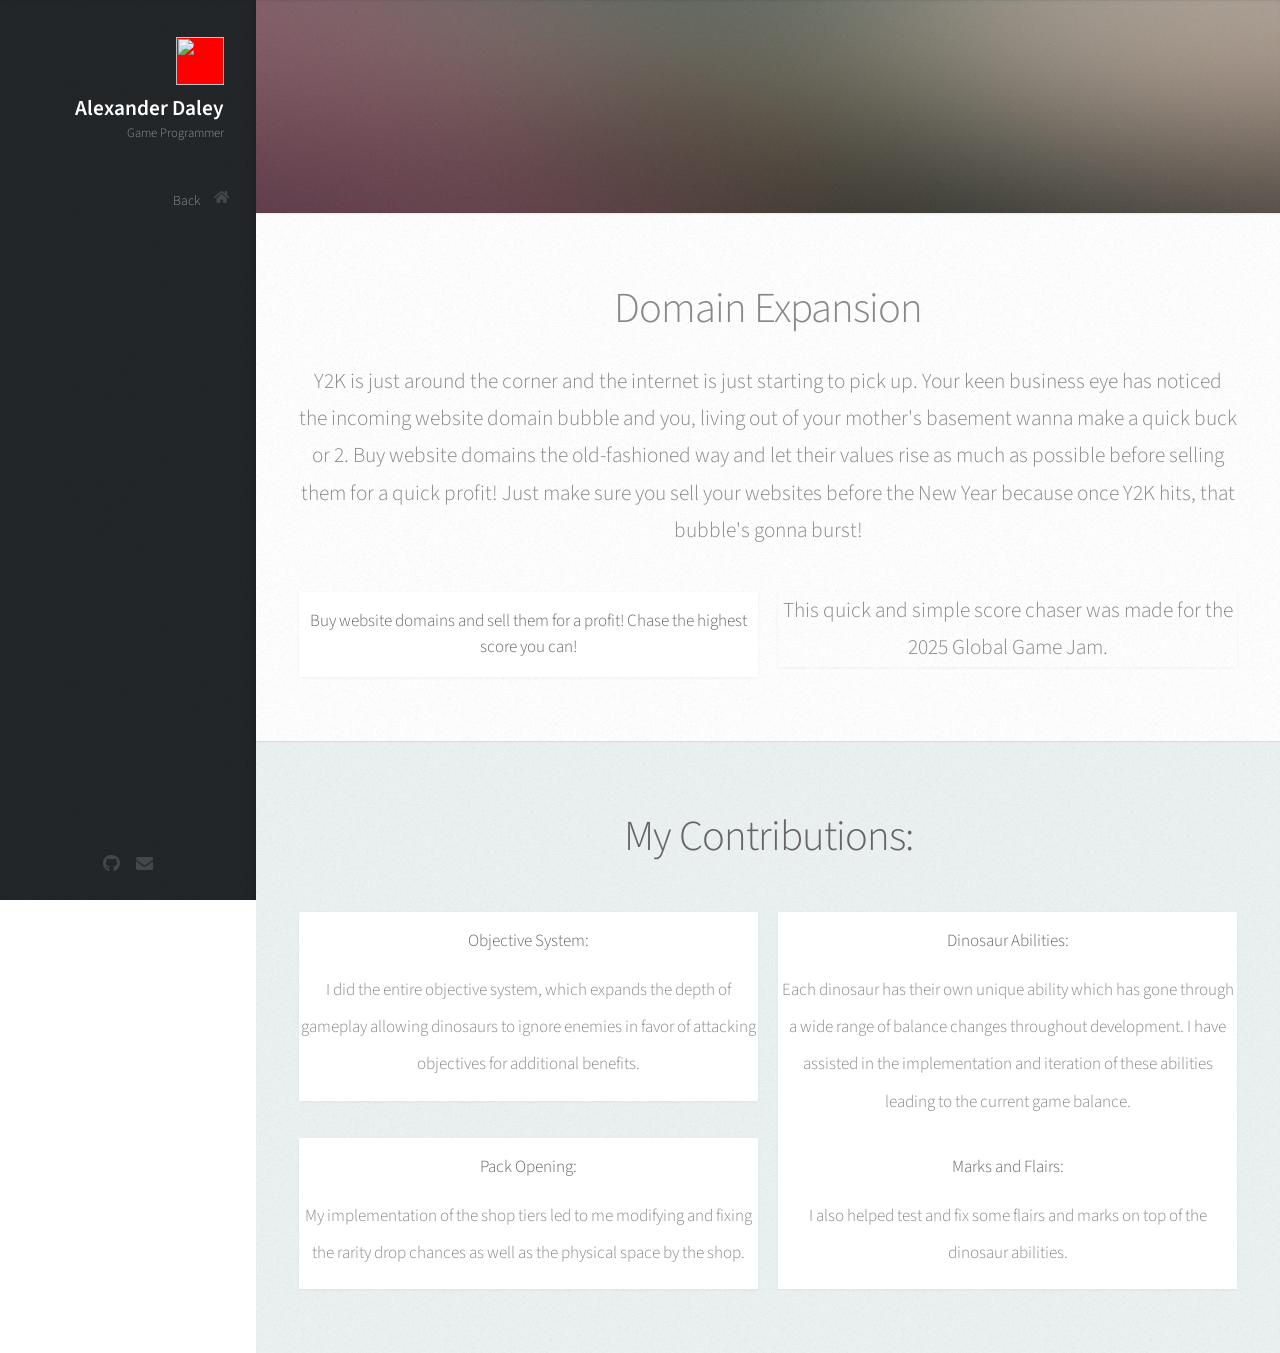
==== domainExpansion.html @ f42d0d96 "added new html file for domain expansion project" ====
<!DOCTYPE HTML>

<html>

    <head>
        <title>Prehistoric Pack</title>
        <meta charset="utf-8" />
        <meta name="viewport" content="width=device-width, initial-scale=1, user-scalable=no" />
        <link rel="stylesheet" href="assets/css/main.css" />
    </head>
    <body class="is-preload">


        <!--Header-->
        <div id="header">

            <div class="top">

                <!-- Logo -->
                <div id="logo">
                    <span class="image avatar48"><img src="images/AlexanderHeadshot.jpg" alt="" /></span>
                    <h1 id="title">Alexander Daley</h1>
                    <p>Game Programmer</p>
                </div>

                <!-- Nav -->
                <nav id="nav">
                    <ul>
                        <li><a href="index.html" id="top-link"><span class="icon solid fa-home">Back</span></a></li>
                    </ul>
                </nav>

            </div>

            <div class="bottom">

                <!-- Social Icons -->
                <ul class="icons">
                    <li><a href="https://github.com/The42ndNapkin" class="icon brands fa-github"><span class="label">Github</span></a></li>
                    <li><a href="#" class="icon solid fa-envelope"><span class="label">Email</span></a></li>
                </ul>

            </div>

        </div>



        <!-- Main -->
        <div id="main">

            <section id="top" class="one dark cover">
                <div class="container">

                    


                </div>
            </section>

            <section id="Title" class=="two">
                <div class="container">

                    <div class="row">
                        <header>
                            <h2 class="alt">Domain Expansion</h2>
                            <p>
                                Y2K is just around the corner and the internet is just starting to pick up.  Your keen business eye has noticed the incoming website domain bubble and you, living out of your mother's basement wanna make a quick buck or 2.
                                Buy website domains the old-fashioned way and let their values rise as much as possible before selling them for a quick profit!  Just make sure you sell your websites before the New Year because once Y2K hits, that bubble's gonna burst!
                            </p>
                        </header>
                    </div>

                    <div class="row">
                        <div class="col-6 col-12-mobile">
                            <article class="item">
                                <img class="image fit" src="images/DinoPackOpenPack.gif" alt="" /></a>
                                <header>
                                    <h3>Buy website domains and sell them for a profit!  Chase the highest score you can!</h3>
                                </header>
                            </article>
                        </div>

                        <div class="col-6 col-12-mobile">
                            <article class="item">
                                <img class="image fit" src="images/DinoPackOpenPack.gif" alt="" /></a>
                                <p>
                                    This quick and simple score chaser was made for the 2025 Global Game Jam.
                                </p>
                            </article>
                        </div>
                    </div>
                </div>
            </section>



            <section id="myContributions" class="three">
                <div class="container">
                    
                    <header>
                        <h2>My Contributions:</h2>
                    </header>

                    <div class="row">
                        <div class="col-6 col-12-mobile">
                            <article class="item">
                                <img class="image fit" src="images/DinoPackObjective.gif" alt="" /></a>
                                <header>
                                    <h3>Objective System:</h3>
                                    <p>I did the entire objective system, which expands the depth of gameplay allowing dinosaurs to ignore enemies in favor of attacking objectives for additional benefits.</p>
                                </header>
                            </article>
                        </div>

                        <div class="col-6 col-12-mobile">
                            <article class="item">
                                <img class="image fit" src="images/DinoPackAbility.gif" alt="" /></a>
                                <header>
                                    <h3>Dinosaur Abilities:</h3>
                                    <p>Each dinosaur has their own unique ability which has gone through a wide range of balance changes throughout development.
                                    I have assisted in the implementation and iteration of these abilities leading to the current game balance.</p>
                                </header>
                            </article>
                        </div>

                    </div>
                    
                    <div class="row">
                        

                        <div class="col-6 col-12-mobile">
                            <article class="item">
                                <img class="image fit" src="images/DinoPackShop.gif" alt="" /></a>
                                <header>
                                    <h3>Pack Opening:</h3>
                                    <p>My implementation of the shop tiers led to me modifying and fixing the rarity drop chances as well as the physical space by the shop.</p>
                                </header>
                            </article>
                        </div>

                        <div class="col-6 col-12-mobile">
                            <article class="item">
                                <img class="image fit" src="images/DinoPackMarkAndFlair.gif" alt="" /></a>
                                <header>
                                    <h3>Marks and Flairs:</h3>
                                    <p>I also helped test and fix some flairs and marks on top of the dinosaur abilities.</p>
                                </header>
                            </article>
                        </div>

                    </div>
                </div>
            </section>

        </div>

        

        <!-- Scripts -->
        <script src="assets/js/jquery.min.js"></script>
        <script src="assets/js/jquery.scrolly.min.js"></script>
        <script src="assets/js/jquery.scrollex.min.js"></script>
        <script src="assets/js/browser.min.js"></script>
        <script src="assets/js/breakpoints.min.js"></script>
        <script src="assets/js/util.js"></script>
        <script src="assets/js/main.js"></script>

    </body>
</html>
---- assets/css/main.css ----
@import url("fontawesome-all.min.css");
@import url("https://fonts.googleapis.com/css?family=Source+Sans+Pro:300,300italic,400,600");

/*
	Prologue by HTML5 UP
	html5up.net | @ajlkn
	Free for personal and commercial use under the CCA 3.0 license (html5up.net/license)
*/

html, body, div, span, applet, object,
iframe, h1, h2, h3, h4, h5, h6, p, blockquote,
pre, a, abbr, acronym, address, big, cite,
code, del, dfn, em, img, ins, kbd, q, s, samp,
small, strike, strong, sub, sup, tt, var, b,
u, i, center, dl, dt, dd, ol, ul, li, fieldset,
form, label, legend, table, caption, tbody,
tfoot, thead, tr, th, td, article, aside,
canvas, details, embed, figure, figcaption,
footer, header, hgroup, menu, nav, output, ruby,
section, summary, time, mark, audio, video {
	margin: 0;
	padding: 0;
	border: 0;
	font-size: 100%;
	font: inherit;
	vertical-align: baseline;}

article, aside, details, figcaption, figure,
footer, header, hgroup, menu, nav, section {
	display: block;}

body {
	line-height: 1;
}

ol, ul {
	list-style: none;
}

blockquote, q {
	quotes: none;
}

	blockquote:before, blockquote:after, q:before, q:after {
		content: '';
		content: none;
	}

table {
	border-collapse: collapse;
	border-spacing: 0;
}

body {
	-webkit-text-size-adjust: none;
}

mark {
	background-color: transparent;
	color: inherit;
}

input::-moz-focus-inner {
	border: 0;
	padding: 0;
}

input, select, textarea {
	-moz-appearance: none;
	-webkit-appearance: none;
	-ms-appearance: none;
	appearance: none;
}

/* Basic */

	html {
		box-sizing: border-box;
	}

	*, *:before, *:after {
		box-sizing: inherit;
	}

	body {
		background: #fff;
		font-family: 'Source Sans Pro', sans-serif;
		font-size: 19pt;
		font-weight: 300;
		line-height: 1.75em;
		color: #888;
	}

		body.is-preload *, body.is-preload *:before, body.is-preload *:after {
			-moz-animation: none !important;
			-webkit-animation: none !important;
			-ms-animation: none !important;
			animation: none !important;
			-moz-transition: none !important;
			-webkit-transition: none !important;
			-ms-transition: none !important;
			transition: none !important;
		}

	input, textarea, select {
		font-family: 'Source Sans Pro', sans-serif;
		font-size: 19pt;
		font-weight: 300;
		line-height: 1.75em;
		color: #888;
	}

	h1, h2, h3, h4, h5, h6 {
		font-weight: 300;
		color: #666;
		line-height: 1.5em;
	}

	h1 a, h2 a, h3 a, h4 a, h5 a, h6 a {
		color: inherit;
		text-decoration: none;
	}

		h1 a strong, h2 a strong, h3 a strong, h4 a strong, h5 a strong, h6 a strong {
			color: #333;
		}

	h2 {
		font-size: 2em;
		letter-spacing: -1px;
	}

		h2.alt {
			color: #888;
		}

			h2.alt strong {
				color: #666;
			}

	h3 {
		font-size: 1.5em;
	}

	header {
		margin: 0 0 2em 0;
	}

		header > p {
			margin: 1em 0 0 0;
		}

	footer {
		margin: 2em 0 0 0;
	}

	strong, b {
		font-weight: 300;
		color: #666;
	}

	em, i {
		font-style: italic;
	}

	a {
		text-decoration: none;
		color: inherit;
		border-bottom: dotted 1px rgba(128, 128, 128, 0.5);
		-moz-transition: color 0.35s ease-in-out, border-bottom-color 0.35s ease-in-out;
		-webkit-transition: color 0.35s ease-in-out, border-bottom-color 0.35s ease-in-out;
		-ms-transition: color 0.35s ease-in-out, border-bottom-color 0.35s ease-in-out;
		transition: color 0.35s ease-in-out, border-bottom-color 0.35s ease-in-out;
		outline: 0;
	}

		a:hover {
			color: #E27689;
			border-bottom-color: rgba(255, 255, 255, 0);
		}

	sub {
		position: relative;
		top: 0.5em;
		font-size: 0.8em;
	}

	sup {
		position: relative;
		top: -0.5em;
		font-size: 0.8em;
	}

	hr {
		border: 0;
		border-top: solid 1px #ddd;
	}

	blockquote {
		border-left: solid 0.5em #ddd;
		padding: 1em 0 1em 2em;
		font-style: italic;
	}

	p, ul, ol, dl, table {
		margin-bottom: 2em;
	}

	br.clear {
		clear: both;
	}

/* Container */

	.container {
		margin: 0 auto;
		max-width: 100%;
		width: 1400px;
	}

		@media screen and (min-width: 961px) and (max-width: 1880px) {

			.container {
				width: 1200px;
			}

		}

		@media screen and (min-width: 961px) and (max-width: 1620px) {

			.container {
				width: 960px;
			}

		}

		@media screen and (min-width: 961px) and (max-width: 1320px) {

			.container {
				width: 100%;
			}

		}

		@media screen and (max-width: 960px) {

			.container {
				width: 100%;
			}

		}

		@media screen and (max-width: 736px) {

			.container {
				width: 100%;
			}

		}

/* Row */

	.row {
		display: flex;
		flex-wrap: wrap;
		box-sizing: border-box;
		align-items: stretch;
	}

		.row > * {
			box-sizing: border-box;
		}

		.row.gtr-uniform > * > :last-child {
			margin-bottom: 0;
		}

		.row.aln-left {
			justify-content: flex-start;
		}

		.row.aln-center {
			justify-content: center;
		}

		.row.aln-right {
			justify-content: flex-end;
		}

		.row.aln-top {
			align-items: flex-start;
		}

		.row.aln-middle {
			align-items: center;
		}

		.row.aln-bottom {
			align-items: flex-end;
		}

		.row > .imp {
			order: -1;
		}

		.row > .col-1 {
			width: 8.33333%;
		}

		.row > .off-1 {
			margin-left: 8.33333%;
		}

		.row > .col-2 {
			width: 16.66667%;
		}

		.row > .off-2 {
			margin-left: 16.66667%;
		}

		.row > .col-3 {
			width: 25%;
		}

		.row > .off-3 {
			margin-left: 25%;
		}

		.row > .col-4 {
			width: 33.33333%;
		}

		.row > .off-4 {
			margin-left: 33.33333%;
		}

		.row > .col-5 {
			width: 41.66667%;
		}

		.row > .off-5 {
			margin-left: 41.66667%;
		}

		.row > .col-6 {
			width: 50%;
		}

		.row > .off-6 {
			margin-left: 50%;
		}

		.row > .col-7 {
			width: 58.33333%;
		}

		.row > .off-7 {
			margin-left: 58.33333%;
		}

		.row > .col-8 {
			width: 66.66667%;
		}

		.row > .off-8 {
			margin-left: 66.66667%;
		}

		.row > .col-9 {
			width: 75%;
		}

		.row > .off-9 {
			margin-left: 75%;
		}

		.row > .col-10 {
			width: 83.33333%;
		}

		.row > .off-10 {
			margin-left: 83.33333%;
		}

		.row > .col-11 {
			width: 91.66667%;
		}

		.row > .off-11 {
			margin-left: 91.66667%;
		}

		.row > .col-12 {
			width: 100%;
		}

		.row > .off-12 {
			margin-left: 100%;
		}

		.row.gtr-0 {
			margin-top: 0px;
			margin-left: 0px;
		}

			.row.gtr-0 > * {
				padding: 0px 0 0 0px;
			}

			.row.gtr-0.gtr-uniform {
				margin-top: 0px;
			}

				.row.gtr-0.gtr-uniform > * {
					padding-top: 0px;
				}

		.row.gtr-25 {
			margin-top: -10px;
			margin-left: -10px;
		}

			.row.gtr-25 > * {
				padding: 10px 0 0 10px;
			}

			.row.gtr-25.gtr-uniform {
				margin-top: -10px;
			}

				.row.gtr-25.gtr-uniform > * {
					padding-top: 10px;
				}

		.row.gtr-50 {
			margin-top: -20px;
			margin-left: -20px;
		}

			.row.gtr-50 > * {
				padding: 20px 0 0 20px;
			}

			.row.gtr-50.gtr-uniform {
				margin-top: -20px;
			}

				.row.gtr-50.gtr-uniform > * {
					padding-top: 20px;
				}

		.row {
			margin-top: -40px;
			margin-left: -40px;
		}

			.row > * {
				padding: 40px 0 0 40px;
			}

			.row.gtr-uniform {
				margin-top: -40px;
			}

				.row.gtr-uniform > * {
					padding-top: 40px;
				}

		.row.gtr-150 {
			margin-top: -60px;
			margin-left: -60px;
		}

			.row.gtr-150 > * {
				padding: 60px 0 0 60px;
			}

			.row.gtr-150.gtr-uniform {
				margin-top: -60px;
			}

				.row.gtr-150.gtr-uniform > * {
					padding-top: 60px;
				}

		.row.gtr-200 {
			margin-top: -80px;
			margin-left: -80px;
		}

			.row.gtr-200 > * {
				padding: 80px 0 0 80px;
			}

			.row.gtr-200.gtr-uniform {
				margin-top: -80px;
			}

				.row.gtr-200.gtr-uniform > * {
					padding-top: 80px;
				}

		@media screen and (min-width: 961px) and (max-width: 1880px) {

			.row {
				display: flex;
				flex-wrap: wrap;
				box-sizing: border-box;
				align-items: stretch;
			}

				.row > * {
					box-sizing: border-box;
				}

				.row.gtr-uniform > * > :last-child {
					margin-bottom: 0;
				}

				.row.aln-left {
					justify-content: flex-start;
				}

				.row.aln-center {
					justify-content: center;
				}

				.row.aln-right {
					justify-content: flex-end;
				}

				.row.aln-top {
					align-items: flex-start;
				}

				.row.aln-middle {
					align-items: center;
				}

				.row.aln-bottom {
					align-items: flex-end;
				}

				.row > .imp-wide {
					order: -1;
				}

				.row > .col-1-wide {
					width: 8.33333%;
				}

				.row > .off-1-wide {
					margin-left: 8.33333%;
				}

				.row > .col-2-wide {
					width: 16.66667%;
				}

				.row > .off-2-wide {
					margin-left: 16.66667%;
				}

				.row > .col-3-wide {
					width: 25%;
				}

				.row > .off-3-wide {
					margin-left: 25%;
				}

				.row > .col-4-wide {
					width: 33.33333%;
				}

				.row > .off-4-wide {
					margin-left: 33.33333%;
				}

				.row > .col-5-wide {
					width: 41.66667%;
				}

				.row > .off-5-wide {
					margin-left: 41.66667%;
				}

				.row > .col-6-wide {
					width: 50%;
				}

				.row > .off-6-wide {
					margin-left: 50%;
				}

				.row > .col-7-wide {
					width: 58.33333%;
				}

				.row > .off-7-wide {
					margin-left: 58.33333%;
				}

				.row > .col-8-wide {
					width: 66.66667%;
				}

				.row > .off-8-wide {
					margin-left: 66.66667%;
				}

				.row > .col-9-wide {
					width: 75%;
				}

				.row > .off-9-wide {
					margin-left: 75%;
				}

				.row > .col-10-wide {
					width: 83.33333%;
				}

				.row > .off-10-wide {
					margin-left: 83.33333%;
				}

				.row > .col-11-wide {
					width: 91.66667%;
				}

				.row > .off-11-wide {
					margin-left: 91.66667%;
				}

				.row > .col-12-wide {
					width: 100%;
				}

				.row > .off-12-wide {
					margin-left: 100%;
				}

				.row.gtr-0 {
					margin-top: 0px;
					margin-left: 0px;
				}

					.row.gtr-0 > * {
						padding: 0px 0 0 0px;
					}

					.row.gtr-0.gtr-uniform {
						margin-top: 0px;
					}

						.row.gtr-0.gtr-uniform > * {
							padding-top: 0px;
						}

				.row.gtr-25 {
					margin-top: -10px;
					margin-left: -10px;
				}

					.row.gtr-25 > * {
						padding: 10px 0 0 10px;
					}

					.row.gtr-25.gtr-uniform {
						margin-top: -10px;
					}

						.row.gtr-25.gtr-uniform > * {
							padding-top: 10px;
						}

				.row.gtr-50 {
					margin-top: -20px;
					margin-left: -20px;
				}

					.row.gtr-50 > * {
						padding: 20px 0 0 20px;
					}

					.row.gtr-50.gtr-uniform {
						margin-top: -20px;
					}

						.row.gtr-50.gtr-uniform > * {
							padding-top: 20px;
						}

				.row {
					margin-top: -40px;
					margin-left: -40px;
				}

					.row > * {
						padding: 40px 0 0 40px;
					}

					.row.gtr-uniform {
						margin-top: -40px;
					}

						.row.gtr-uniform > * {
							padding-top: 40px;
						}

				.row.gtr-150 {
					margin-top: -60px;
					margin-left: -60px;
				}

					.row.gtr-150 > * {
						padding: 60px 0 0 60px;
					}

					.row.gtr-150.gtr-uniform {
						margin-top: -60px;
					}

						.row.gtr-150.gtr-uniform > * {
							padding-top: 60px;
						}

				.row.gtr-200 {
					margin-top: -80px;
					margin-left: -80px;
				}

					.row.gtr-200 > * {
						padding: 80px 0 0 80px;
					}

					.row.gtr-200.gtr-uniform {
						margin-top: -80px;
					}

						.row.gtr-200.gtr-uniform > * {
							padding-top: 80px;
						}

		}

		@media screen and (min-width: 961px) and (max-width: 1620px) {

			.row {
				display: flex;
				flex-wrap: wrap;
				box-sizing: border-box;
				align-items: stretch;
			}

				.row > * {
					box-sizing: border-box;
				}

				.row.gtr-uniform > * > :last-child {
					margin-bottom: 0;
				}

				.row.aln-left {
					justify-content: flex-start;
				}

				.row.aln-center {
					justify-content: center;
				}

				.row.aln-right {
					justify-content: flex-end;
				}

				.row.aln-top {
					align-items: flex-start;
				}

				.row.aln-middle {
					align-items: center;
				}

				.row.aln-bottom {
					align-items: flex-end;
				}

				.row > .imp-normal {
					order: -1;
				}

				.row > .col-1-normal {
					width: 8.33333%;
				}

				.row > .off-1-normal {
					margin-left: 8.33333%;
				}

				.row > .col-2-normal {
					width: 16.66667%;
				}

				.row > .off-2-normal {
					margin-left: 16.66667%;
				}

				.row > .col-3-normal {
					width: 25%;
				}

				.row > .off-3-normal {
					margin-left: 25%;
				}

				.row > .col-4-normal {
					width: 33.33333%;
				}

				.row > .off-4-normal {
					margin-left: 33.33333%;
				}

				.row > .col-5-normal {
					width: 41.66667%;
				}

				.row > .off-5-normal {
					margin-left: 41.66667%;
				}

				.row > .col-6-normal {
					width: 50%;
				}

				.row > .off-6-normal {
					margin-left: 50%;
				}

				.row > .col-7-normal {
					width: 58.33333%;
				}

				.row > .off-7-normal {
					margin-left: 58.33333%;
				}

				.row > .col-8-normal {
					width: 66.66667%;
				}

				.row > .off-8-normal {
					margin-left: 66.66667%;
				}

				.row > .col-9-normal {
					width: 75%;
				}

				.row > .off-9-normal {
					margin-left: 75%;
				}

				.row > .col-10-normal {
					width: 83.33333%;
				}

				.row > .off-10-normal {
					margin-left: 83.33333%;
				}

				.row > .col-11-normal {
					width: 91.66667%;
				}

				.row > .off-11-normal {
					margin-left: 91.66667%;
				}

				.row > .col-12-normal {
					width: 100%;
				}

				.row > .off-12-normal {
					margin-left: 100%;
				}

				.row.gtr-0 {
					margin-top: 0px;
					margin-left: 0px;
				}

					.row.gtr-0 > * {
						padding: 0px 0 0 0px;
					}

					.row.gtr-0.gtr-uniform {
						margin-top: 0px;
					}

						.row.gtr-0.gtr-uniform > * {
							padding-top: 0px;
						}

				.row.gtr-25 {
					margin-top: -10px;
					margin-left: -10px;
				}

					.row.gtr-25 > * {
						padding: 10px 0 0 10px;
					}

					.row.gtr-25.gtr-uniform {
						margin-top: -10px;
					}

						.row.gtr-25.gtr-uniform > * {
							padding-top: 10px;
						}

				.row.gtr-50 {
					margin-top: -20px;
					margin-left: -20px;
				}

					.row.gtr-50 > * {
						padding: 20px 0 0 20px;
					}

					.row.gtr-50.gtr-uniform {
						margin-top: -20px;
					}

						.row.gtr-50.gtr-uniform > * {
							padding-top: 20px;
						}

				.row {
					margin-top: -40px;
					margin-left: -40px;
				}

					.row > * {
						padding: 40px 0 0 40px;
					}

					.row.gtr-uniform {
						margin-top: -40px;
					}

						.row.gtr-uniform > * {
							padding-top: 40px;
						}

				.row.gtr-150 {
					margin-top: -60px;
					margin-left: -60px;
				}

					.row.gtr-150 > * {
						padding: 60px 0 0 60px;
					}

					.row.gtr-150.gtr-uniform {
						margin-top: -60px;
					}

						.row.gtr-150.gtr-uniform > * {
							padding-top: 60px;
						}

				.row.gtr-200 {
					margin-top: -80px;
					margin-left: -80px;
				}

					.row.gtr-200 > * {
						padding: 80px 0 0 80px;
					}

					.row.gtr-200.gtr-uniform {
						margin-top: -80px;
					}

						.row.gtr-200.gtr-uniform > * {
							padding-top: 80px;
						}

		}

		@media screen and (min-width: 961px) and (max-width: 1320px) {

			.row {
				display: flex;
				flex-wrap: wrap;
				box-sizing: border-box;
				align-items: stretch;
			}

				.row > * {
					box-sizing: border-box;
				}

				.row.gtr-uniform > * > :last-child {
					margin-bottom: 0;
				}

				.row.aln-left {
					justify-content: flex-start;
				}

				.row.aln-center {
					justify-content: center;
				}

				.row.aln-right {
					justify-content: flex-end;
				}

				.row.aln-top {
					align-items: flex-start;
				}

				.row.aln-middle {
					align-items: center;
				}

				.row.aln-bottom {
					align-items: flex-end;
				}

				.row > .imp-narrow {
					order: -1;
				}

				.row > .col-1-narrow {
					width: 8.33333%;
				}

				.row > .off-1-narrow {
					margin-left: 8.33333%;
				}

				.row > .col-2-narrow {
					width: 16.66667%;
				}

				.row > .off-2-narrow {
					margin-left: 16.66667%;
				}

				.row > .col-3-narrow {
					width: 25%;
				}

				.row > .off-3-narrow {
					margin-left: 25%;
				}

				.row > .col-4-narrow {
					width: 33.33333%;
				}

				.row > .off-4-narrow {
					margin-left: 33.33333%;
				}

				.row > .col-5-narrow {
					width: 41.66667%;
				}

				.row > .off-5-narrow {
					margin-left: 41.66667%;
				}

				.row > .col-6-narrow {
					width: 50%;
				}

				.row > .off-6-narrow {
					margin-left: 50%;
				}

				.row > .col-7-narrow {
					width: 58.33333%;
				}

				.row > .off-7-narrow {
					margin-left: 58.33333%;
				}

				.row > .col-8-narrow {
					width: 66.66667%;
				}

				.row > .off-8-narrow {
					margin-left: 66.66667%;
				}

				.row > .col-9-narrow {
					width: 75%;
				}

				.row > .off-9-narrow {
					margin-left: 75%;
				}

				.row > .col-10-narrow {
					width: 83.33333%;
				}

				.row > .off-10-narrow {
					margin-left: 83.33333%;
				}

				.row > .col-11-narrow {
					width: 91.66667%;
				}

				.row > .off-11-narrow {
					margin-left: 91.66667%;
				}

				.row > .col-12-narrow {
					width: 100%;
				}

				.row > .off-12-narrow {
					margin-left: 100%;
				}

				.row.gtr-0 {
					margin-top: 0px;
					margin-left: 0px;
				}

					.row.gtr-0 > * {
						padding: 0px 0 0 0px;
					}

					.row.gtr-0.gtr-uniform {
						margin-top: 0px;
					}

						.row.gtr-0.gtr-uniform > * {
							padding-top: 0px;
						}

				.row.gtr-25 {
					margin-top: -5px;
					margin-left: -5px;
				}

					.row.gtr-25 > * {
						padding: 5px 0 0 5px;
					}

					.row.gtr-25.gtr-uniform {
						margin-top: -5px;
					}

						.row.gtr-25.gtr-uniform > * {
							padding-top: 5px;
						}

				.row.gtr-50 {
					margin-top: -10px;
					margin-left: -10px;
				}

					.row.gtr-50 > * {
						padding: 10px 0 0 10px;
					}

					.row.gtr-50.gtr-uniform {
						margin-top: -10px;
					}

						.row.gtr-50.gtr-uniform > * {
							padding-top: 10px;
						}

				.row {
					margin-top: -20px;
					margin-left: -20px;
				}

					.row > * {
						padding: 20px 0 0 20px;
					}

					.row.gtr-uniform {
						margin-top: -20px;
					}

						.row.gtr-uniform > * {
							padding-top: 20px;
						}

				.row.gtr-150 {
					margin-top: -30px;
					margin-left: -30px;
				}

					.row.gtr-150 > * {
						padding: 30px 0 0 30px;
					}

					.row.gtr-150.gtr-uniform {
						margin-top: -30px;
					}

						.row.gtr-150.gtr-uniform > * {
							padding-top: 30px;
						}

				.row.gtr-200 {
					margin-top: -40px;
					margin-left: -40px;
				}

					.row.gtr-200 > * {
						padding: 40px 0 0 40px;
					}

					.row.gtr-200.gtr-uniform {
						margin-top: -40px;
					}

						.row.gtr-200.gtr-uniform > * {
							padding-top: 40px;
						}

		}

		@media screen and (max-width: 960px) {

			.row {
				display: flex;
				flex-wrap: wrap;
				box-sizing: border-box;
				align-items: stretch;
			}

				.row > * {
					box-sizing: border-box;
				}

				.row.gtr-uniform > * > :last-child {
					margin-bottom: 0;
				}

				.row.aln-left {
					justify-content: flex-start;
				}

				.row.aln-center {
					justify-content: center;
				}

				.row.aln-right {
					justify-content: flex-end;
				}

				.row.aln-top {
					align-items: flex-start;
				}

				.row.aln-middle {
					align-items: center;
				}

				.row.aln-bottom {
					align-items: flex-end;
				}

				.row > .imp-narrower {
					order: -1;
				}

				.row > .col-1-narrower {
					width: 8.33333%;
				}

				.row > .off-1-narrower {
					margin-left: 8.33333%;
				}

				.row > .col-2-narrower {
					width: 16.66667%;
				}

				.row > .off-2-narrower {
					margin-left: 16.66667%;
				}

				.row > .col-3-narrower {
					width: 25%;
				}

				.row > .off-3-narrower {
					margin-left: 25%;
				}

				.row > .col-4-narrower {
					width: 33.33333%;
				}

				.row > .off-4-narrower {
					margin-left: 33.33333%;
				}

				.row > .col-5-narrower {
					width: 41.66667%;
				}

				.row > .off-5-narrower {
					margin-left: 41.66667%;
				}

				.row > .col-6-narrower {
					width: 50%;
				}

				.row > .off-6-narrower {
					margin-left: 50%;
				}

				.row > .col-7-narrower {
					width: 58.33333%;
				}

				.row > .off-7-narrower {
					margin-left: 58.33333%;
				}

				.row > .col-8-narrower {
					width: 66.66667%;
				}

				.row > .off-8-narrower {
					margin-left: 66.66667%;
				}

				.row > .col-9-narrower {
					width: 75%;
				}

				.row > .off-9-narrower {
					margin-left: 75%;
				}

				.row > .col-10-narrower {
					width: 83.33333%;
				}

				.row > .off-10-narrower {
					margin-left: 83.33333%;
				}

				.row > .col-11-narrower {
					width: 91.66667%;
				}

				.row > .off-11-narrower {
					margin-left: 91.66667%;
				}

				.row > .col-12-narrower {
					width: 100%;
				}

				.row > .off-12-narrower {
					margin-left: 100%;
				}

				.row.gtr-0 {
					margin-top: 0px;
					margin-left: 0px;
				}

					.row.gtr-0 > * {
						padding: 0px 0 0 0px;
					}

					.row.gtr-0.gtr-uniform {
						margin-top: 0px;
					}

						.row.gtr-0.gtr-uniform > * {
							padding-top: 0px;
						}

				.row.gtr-25 {
					margin-top: -5px;
					margin-left: -5px;
				}

					.row.gtr-25 > * {
						padding: 5px 0 0 5px;
					}

					.row.gtr-25.gtr-uniform {
						margin-top: -5px;
					}

						.row.gtr-25.gtr-uniform > * {
							padding-top: 5px;
						}

				.row.gtr-50 {
					margin-top: -10px;
					margin-left: -10px;
				}

					.row.gtr-50 > * {
						padding: 10px 0 0 10px;
					}

					.row.gtr-50.gtr-uniform {
						margin-top: -10px;
					}

						.row.gtr-50.gtr-uniform > * {
							padding-top: 10px;
						}

				.row {
					margin-top: -20px;
					margin-left: -20px;
				}

					.row > * {
						padding: 20px 0 0 20px;
					}

					.row.gtr-uniform {
						margin-top: -20px;
					}

						.row.gtr-uniform > * {
							padding-top: 20px;
						}

				.row.gtr-150 {
					margin-top: -30px;
					margin-left: -30px;
				}

					.row.gtr-150 > * {
						padding: 30px 0 0 30px;
					}

					.row.gtr-150.gtr-uniform {
						margin-top: -30px;
					}

						.row.gtr-150.gtr-uniform > * {
							padding-top: 30px;
						}

				.row.gtr-200 {
					margin-top: -40px;
					margin-left: -40px;
				}

					.row.gtr-200 > * {
						padding: 40px 0 0 40px;
					}

					.row.gtr-200.gtr-uniform {
						margin-top: -40px;
					}

						.row.gtr-200.gtr-uniform > * {
							padding-top: 40px;
						}

		}

		@media screen and (max-width: 736px) {

			.row {
				display: flex;
				flex-wrap: wrap;
				box-sizing: border-box;
				align-items: stretch;
			}

				.row > * {
					box-sizing: border-box;
				}

				.row.gtr-uniform > * > :last-child {
					margin-bottom: 0;
				}

				.row.aln-left {
					justify-content: flex-start;
				}

				.row.aln-center {
					justify-content: center;
				}

				.row.aln-right {
					justify-content: flex-end;
				}

				.row.aln-top {
					align-items: flex-start;
				}

				.row.aln-middle {
					align-items: center;
				}

				.row.aln-bottom {
					align-items: flex-end;
				}

				.row > .imp-mobile {
					order: -1;
				}

				.row > .col-1-mobile {
					width: 8.33333%;
				}

				.row > .off-1-mobile {
					margin-left: 8.33333%;
				}

				.row > .col-2-mobile {
					width: 16.66667%;
				}

				.row > .off-2-mobile {
					margin-left: 16.66667%;
				}

				.row > .col-3-mobile {
					width: 25%;
				}

				.row > .off-3-mobile {
					margin-left: 25%;
				}

				.row > .col-4-mobile {
					width: 33.33333%;
				}

				.row > .off-4-mobile {
					margin-left: 33.33333%;
				}

				.row > .col-5-mobile {
					width: 41.66667%;
				}

				.row > .off-5-mobile {
					margin-left: 41.66667%;
				}

				.row > .col-6-mobile {
					width: 50%;
				}

				.row > .off-6-mobile {
					margin-left: 50%;
				}

				.row > .col-7-mobile {
					width: 58.33333%;
				}

				.row > .off-7-mobile {
					margin-left: 58.33333%;
				}

				.row > .col-8-mobile {
					width: 66.66667%;
				}

				.row > .off-8-mobile {
					margin-left: 66.66667%;
				}

				.row > .col-9-mobile {
					width: 75%;
				}

				.row > .off-9-mobile {
					margin-left: 75%;
				}

				.row > .col-10-mobile {
					width: 83.33333%;
				}

				.row > .off-10-mobile {
					margin-left: 83.33333%;
				}

				.row > .col-11-mobile {
					width: 91.66667%;
				}

				.row > .off-11-mobile {
					margin-left: 91.66667%;
				}

				.row > .col-12-mobile {
					width: 100%;
				}

				.row > .off-12-mobile {
					margin-left: 100%;
				}

				.row.gtr-0 {
					margin-top: 0px;
					margin-left: 0px;
				}

					.row.gtr-0 > * {
						padding: 0px 0 0 0px;
					}

					.row.gtr-0.gtr-uniform {
						margin-top: 0px;
					}

						.row.gtr-0.gtr-uniform > * {
							padding-top: 0px;
						}

				.row.gtr-25 {
					margin-top: -5px;
					margin-left: -5px;
				}

					.row.gtr-25 > * {
						padding: 5px 0 0 5px;
					}

					.row.gtr-25.gtr-uniform {
						margin-top: -5px;
					}

						.row.gtr-25.gtr-uniform > * {
							padding-top: 5px;
						}

				.row.gtr-50 {
					margin-top: -10px;
					margin-left: -10px;
				}

					.row.gtr-50 > * {
						padding: 10px 0 0 10px;
					}

					.row.gtr-50.gtr-uniform {
						margin-top: -10px;
					}

						.row.gtr-50.gtr-uniform > * {
							padding-top: 10px;
						}

				.row {
					margin-top: -20px;
					margin-left: -20px;
				}

					.row > * {
						padding: 20px 0 0 20px;
					}

					.row.gtr-uniform {
						margin-top: -20px;
					}

						.row.gtr-uniform > * {
							padding-top: 20px;
						}

				.row.gtr-150 {
					margin-top: -30px;
					margin-left: -30px;
				}

					.row.gtr-150 > * {
						padding: 30px 0 0 30px;
					}

					.row.gtr-150.gtr-uniform {
						margin-top: -30px;
					}

						.row.gtr-150.gtr-uniform > * {
							padding-top: 30px;
						}

				.row.gtr-200 {
					margin-top: -40px;
					margin-left: -40px;
				}

					.row.gtr-200 > * {
						padding: 40px 0 0 40px;
					}

					.row.gtr-200.gtr-uniform {
						margin-top: -40px;
					}

						.row.gtr-200.gtr-uniform > * {
							padding-top: 40px;
						}

		}

/* Sections/Article */

	section, article {
		margin-bottom: 3em;
	}

		section > :last-child,
		section > .container, section:last-child, article > :last-child,
		article > .container, article:last-child {
			margin-bottom: 0;
		}

		.row > section, .row > article {
			margin-bottom: 0;
		}

/* Image */

	.image {
		display: inline-block;
		border: 0;
	}

		.image img {
			display: block;
			width: 100%;
		}

		.image.avatar48 {
			width: 48px;
			height: 48px;
			background: #f00;
		}

			.image.avatar48 img {
				width: 48px;
				height: 48px;
			}

		.image.fit {
			display: block;
			width: 100%;
		}

		.image.featured {
			display: block;
			width: 100%;
			margin: 0 0 2em 0;
		}

		.image.left {
			float: left;
			margin: 0 2em 2em 0;
		}

		.image.centered {
			display: block;
			margin: 0 0 2em 0;
		}

			.image.centered img {
				margin: 0 auto;
				width: auto;
			}

/* List */

	ul {
		list-style: disc;
		padding-left: 1em;
	}

		ul li {
			padding-left: 0.5em;
		}

	ol {
		list-style: decimal;
		padding-left: 1.25em;
	}

		ol li {
			padding-left: 0.25em;
		}

/* Icons */

	ul.icons {
		cursor: default;
		list-style: none;
		padding-left: 0;
	}

		ul.icons li {
			display: inline-block;
			padding-left: 0;
		}

		ul.icons a {
			display: inline-block;
			width: 2em;
			height: 2em;
			line-height: 2em;
			text-align: center;
			border: 0;
		}

/* Form */

	form label {
		display: block;
		text-align: left;
		margin-bottom: 0.5em;
	}

	form input[type="text"],
	form input[type="email"],
	form input[type="password"],
	form select,
	form textarea {
		position: relative;
		-webkit-appearance: none;
		display: block;
		border: 0;
		outline: 0;
		background: #fff;
		background: rgba(255, 255, 255, 0.75);
		width: 100%;
		border-radius: 0.35em;
		padding: 0.75em 1em 0.75em 1em;
		box-shadow: inset 0 0.1em 0.1em 0 rgba(0, 0, 0, 0.05);
		border: solid 1px rgba(0, 0, 0, 0.15);
		-moz-transition: all 0.35s ease-in-out;
		-webkit-transition: all 0.35s ease-in-out;
		-ms-transition: all 0.35s ease-in-out;
		transition: all 0.35s ease-in-out;
	}

		form input[type="text"]:focus,
		form input[type="email"]:focus,
		form input[type="password"]:focus,
		form select:focus,
		form textarea:focus {
			box-shadow: 0 0 2px 1px #8ebebc;
			background: #fff;
		}

	form input[type="text"],
	form input[type="email"],
	form input[type="password"],
	form select {
		line-height: 1.25em;
	}

	form textarea {
		min-height: 14em;
	}

	form ::-webkit-input-placeholder {
		color: #555 !important;
	}

	form :-moz-placeholder {
		color: #555 !important;
	}

	form ::-moz-placeholder {
		color: #555 !important;
	}

	form :-ms-input-placeholder {
		color: #555 !important;
	}

	form ::-moz-focus-inner {
		border: 0;
	}

/* Table */

	table {
		width: 100%;
		text-align: left;
	}

		table tbody tr:nth-child(2n+2) {
			background: #f4f4f4;
		}

		table td {
			padding: 0.5em 1em 0.5em 1em;
		}

		table th {
			text-align: left;
			padding: 0.5em 1em 0.5em 1em;
			color: #fff;
			background: #222729 url("images/overlay.png");
		}

		table thead {
			background: #444;
			color: #fff;
		}

		table tfoot {
			background: #eee;
		}

/* Button */

	input[type="button"],
	input[type="submit"],
	input[type="reset"],
	button,
	.button {
		position: relative;
		display: inline-block;
		border-radius: 0.35em;
		color: #fff !important;
		text-decoration: none;
		padding: 0.75em 2.5em 0.75em 2.5em;
		background-color: #8ebebc;
		border: 0;
		cursor: pointer;
		background-image: -moz-linear-gradient(top, rgba(0, 0, 0, 0), rgba(0, 0, 0, 0.15)), url("images/overlay.png");
		background-image: -webkit-linear-gradient(top, rgba(0, 0, 0, 0), rgba(0, 0, 0, 0.15)), url("images/overlay.png");
		background-image: -ms-linear-gradient(top, rgba(0, 0, 0, 0), rgba(0, 0, 0, 0.15)), url("images/overlay.png");
		background-image: linear-gradient(top, rgba(0, 0, 0, 0), rgba(0, 0, 0, 0.15)), url("images/overlay.png");
		-moz-transition: background-color 0.35s ease-in-out;
		-webkit-transition: background-color 0.35s ease-in-out;
		-ms-transition: background-color 0.35s ease-in-out;
		transition: background-color 0.35s ease-in-out;
	}

		input[type="button"]:hover,
		input[type="submit"]:hover,
		input[type="reset"]:hover,
		button:hover,
		.button:hover {
			background-color: #9ececc;
		}

		input[type="button"]:active,
		input[type="submit"]:active,
		input[type="reset"]:active,
		button:active,
		.button:active {
			background-color: #7eaeac;
		}

/* Item */

	.item {
		box-shadow: 0 0.05em 0.15em 0 rgba(0, 0, 0, 0.05);
		margin-bottom: 40px;
	}

		.item header {
			background: #fff;
			margin: 0;
			padding: 1em 0 1em 0;
			font-size: 0.8em;
		}

			.item header h3 {
				font-size: 1em;
			}

/* Icons */

	.icon {
		text-decoration: none;
		text-decoration: none;
	}

		.icon:before {
			-moz-osx-font-smoothing: grayscale;
			-webkit-font-smoothing: antialiased;
			display: inline-block;
			font-style: normal;
			font-variant: normal;
			text-rendering: auto;
			line-height: 1;
			text-transform: none !important;
			font-family: 'Font Awesome 5 Free';
			font-weight: 400;
		}

		.icon:before {
			line-height: inherit;
		}

		.icon > .label {
			display: none;
		}

		.icon.solid:before {
			font-weight: 900;
		}

		.icon.brands:before {
			font-family: 'Font Awesome 5 Brands';
		}

/* Header */

	#header {
		display: -moz-flex;
		display: -webkit-flex;
		display: -ms-flex;
		display: flex;
		-moz-flex-direction: column;
		-webkit-flex-direction: column;
		-ms-flex-direction: column;
		flex-direction: column;
		-moz-justify-content: space-between;
		-webkit-justify-content: space-between;
		-ms-justify-content: space-between;
		justify-content: space-between;
		background: #222629 url("images/overlay.png");
		box-shadow: inset -0.25em 0 0.25em 0 rgba(0, 0, 0, 0.1);
		color: #fff;
		height: 100%;
		left: 0;
		overflow-y: auto;
		position: fixed;
		text-align: right;
		top: 0;
		width: 375px;
	}

		#header .top {
			-moz-flex-grow: 1;
			-webkit-flex-grow: 1;
			-ms-flex-grow: 1;
			flex-grow: 1;
		}

		#header .bottom {
			-moz-flex-shrink: 0;
			-webkit-flex-shrink: 0;
			-ms-flex-shrink: 0;
			flex-shrink: 0;
			padding: 1.5em 0 0.75em 0;
		}

			#header .bottom > :last-child {
				margin-bottom: 0;
			}

		#header .icons {
			font-size: 0.8em;
			text-align: center;
		}

			#header .icons a {
				color: #41484c;
				-moz-transition: color 0.35s ease-in-out;
				-webkit-transition: color 0.35s ease-in-out;
				-ms-transition: color 0.35s ease-in-out;
				transition: color 0.35s ease-in-out;
			}

				#header .icons a:hover {
					color: #fff;
				}

	#logo {
		position: relative;
		margin: 1.75em 1.5em 1.5em 1.5em;
		min-height: 48px;
		cursor: default;
	}

		#logo h1 {
			position: relative;
			color: #fff;
			font-weight: 600;
			font-size: 1em;
			line-height: 1em;
		}

		#logo p {
			position: relative;
			display: block;
			font-size: 0.6em;
			color: rgba(255, 255, 255, 0.5);
			line-height: 1.25em;
			margin: 0.5em 0 0 0;
		}

		#logo .image {
			position: absolute;
			left: 0;
			top: 0;
		}

	#nav ul {
		list-style: none;
		padding-left: 0;
		margin-bottom: 0;
	}

		#nav ul li {
			padding-left: 0;
		}

			#nav ul li a {
				display: block;
				padding: 0.5em 1.5em 0.5em 1.5em;
				color: rgba(255, 255, 255, 0.5);
				text-decoration: none;
				outline: 0;
				border: 0;
				-moz-transition: none;
				-webkit-transition: none;
				-ms-transition: none;
				transition: none;
			}

				#nav ul li a span {
					position: relative;
					display: block;
					font-size: 0.8em;
				}

					#nav ul li a span:before {
						position: absolute;
						left: 0;
						color: #41484c;
						text-align: center;
						width: 1.25em;
						line-height: 1.75em;
					}

				#nav ul li a.active {
					background: rgba(0, 0, 0, 0.15);
					box-shadow: inset 0 0 0.25em 0 rgba(0, 0, 0, 0.125);
					color: #fff;
				}

					#nav ul li a.active span:before {
						color: #e27689;
					}

/* Footer */

	#footer {
		margin-left: 375px;
		text-align: center;
		background-color: #dce3e2;
		padding: 3em 0 4em 0;
		box-shadow: inset 0 1px 0 0 rgba(0, 0, 0, 0.05), inset 0 0.1em 0.1em 0 rgba(0, 0, 0, 0.025);
		font-size: 0.8em;
	}

		#footer .copyright {
			cursor: default;
			margin: 0;
		}

			#footer .copyright li {
				display: inline-block;
				line-height: 1em;
				border-left: solid 1px rgba(128, 128, 128, 0.35);
				padding: 0 0 0 0.5em;
				margin: 0 0 0 0.5em;
			}

				#footer .copyright li:first-child {
					border-left: 0;
					padding-left: 0;
					margin-left: 0;
				}

/* Main */

	#main {
		margin-left: 375px;
	}

		#main > section {
			margin: 0;
			overflow: hidden;
			padding: 4em 0;
			box-shadow: inset 0 1px 0 0 rgba(0, 0, 0, 0.05), inset 0 0.1em 0.1em 0 rgba(0, 0, 0, 0.025);
			text-align: center;
			background-image: url("images/overlay.png");
		}

			#main > section.dark {
				color: #ddd;
				color: rgba(255, 255, 255, 0.75);
			}

				#main > section.dark h2, #main > section.dark h3, #main > section.dark h4, #main > section.dark h5, #main > section.dark h6 {
					color: inherit;
				}

				#main > section.dark strong {
					color: #fff;
					border-color: inherit;
				}

				#main > section.dark a {
					color: #fff;
					border-color: inherit;
				}

					#main > section.dark a:hover {
						border-bottom-color: rgba(255, 255, 255, 0);
					}

			#main > section.cover {
				padding: 10em 0;
				background-size: cover;
				background-position: center center;
			}

			#main > section.one {
				background-color: #81918E;
				background-image: url("../../images/banner.jpg");
			}

			#main > section.two {
				background-color: #f5fafa;
			}

			#main > section.three {
				background-color: #ecf1f1;
			}

			#main > section.four {
				background-color: #e8edec;
			}

/* Wide */

	@media screen and (min-width: 961px) and (max-width: 1880px) {

		/* Basic */

			body, input, textarea, select {
				font-size: 17pt;
			}

		/* Header */

			#header {
				width: 300px;
			}

		/* Footer */

			#footer {
				margin-left: 300px;
			}

		/* Main */

			#main {
				margin-left: 300px;
			}

	}

/* Normal */

	@media screen and (min-width: 961px) and (max-width: 1620px) {

		/* Main */

			#main > section {
				padding: 3em 0;
			}

			#main section.cover {
				padding: 5em 0;
			}

	}

/* Narrow */

	@media screen and (min-width: 961px) and (max-width: 1320px) {

		/* Basic */

			body, input, textarea, select {
				font-size: 16pt;
			}

			.container {
				padding: 0 2em 0 2em;
			}

		/* Icons */

			ul.icons li a {
				width: 1.75em;
			}

		/* Item */

			.item {
				margin-bottom: 20px;
			}

		/* Header */

			#header {
				width: 20%;
			}

			#logo .image {
				position: relative;
				margin: 0 0 0.5em 0;
			}

			#nav ul li a {
				font-size: 0.8em;
				padding-top: 0.5em;
				padding-bottom: 0.5em;
			}

				#nav ul li a span {
					padding-right: 2.25em;
				}

					#nav ul li a span:before {
						left: 100%;
						margin-left: -1.25em;
						line-height: 2.25em;
					}

		/* Footer */

			#footer {
				margin-left: 20%;
			}

		/* Main */

			#main {
				margin-left: 20%;
			}

	}

/* Narrower */

	#headerToggle {
		display: none;
	}

	@media screen and (max-width: 960px) {

		/* Basic */

			html, body {
				overflow-x: hidden;
			}

			body, input, textarea, select {
				font-size: 16pt;
			}

			header br {
				display: none;
			}

			.container {
				padding: 0 2em 0 2em;
			}

		/* Item */

			.item {
				margin-bottom: 15px;
			}

		/* Icons */

			ul.icons a {
				width: 1.75em;
				font-size: 1.25em;
			}

		/* Header */

			#header {
				-moz-backface-visibility: hidden;
				-webkit-backface-visibility: hidden;
				-ms-backface-visibility: hidden;
				backface-visibility: hidden;
				-moz-transform: translateX(-275px);
				-webkit-transform: translateX(-275px);
				-ms-transform: translateX(-275px);
				transform: translateX(-275px);
				-moz-transition: -moz-transform 0.5s ease;
				-webkit-transition: -webkit-transform 0.5s ease;
				-ms-transition: -ms-transform 0.5s ease;
				transition: transform 0.5s ease;
				-webkit-overflow-scrolling: touch;
				display: block;
				height: 100%;
				left: 0;
				overflow-y: auto;
				position: fixed;
				top: 0;
				width: 275px;
				z-index: 10002;
				width: 275px;
				background: #222729 url("images/overlay.png");
				box-shadow: inset -0.25em 0 0.25em 0 rgba(0, 0, 0, 0.125);
			}

				#header .top {
					position: relative;
				}

				#header .bottom {
					border-top: solid 1px rgba(255, 255, 255, 0.05);
					box-shadow: 0 -1px 0 0 rgba(0, 0, 0, 0.15);
					padding-top: 2em;
					margin-top: 2em;
					position: relative;
				}

			#logo {
				margin: 1.5em 1.25em 1.25em 1.25em;
			}

			#nav ul li a {
				padding: 0.5em 1.25em 0.5em 1.25em;
			}

			#headerToggle {
				-moz-backface-visibility: hidden;
				-webkit-backface-visibility: hidden;
				-ms-backface-visibility: hidden;
				backface-visibility: hidden;
				-moz-transition: -moz-transform 0.5s ease;
				-webkit-transition: -webkit-transform 0.5s ease;
				-ms-transition: -ms-transform 0.5s ease;
				transition: transform 0.5s ease;
				display: block;
				height: 2.25em;
				left: 0;
				position: fixed;
				top: 0;
				width: 3.25em;
				z-index: 10001;
			}

				#headerToggle .toggle {
					text-decoration: none;
					position: absolute;
					left: 0;
					top: 0;
					width: 100%;
					height: 100%;
					outline: 0;
					border: 0;
				}

					#headerToggle .toggle:before {
						-moz-osx-font-smoothing: grayscale;
						-webkit-font-smoothing: antialiased;
						display: inline-block;
						font-style: normal;
						font-variant: normal;
						text-rendering: auto;
						line-height: 1;
						text-transform: none !important;
						font-family: 'Font Awesome 5 Free';
						font-weight: 900;
					}

					#headerToggle .toggle:before {
						text-decoration: none;
						content: '\f0c9';
						color: #fff;
						font-size: 18px;
						background: rgba(128, 136, 144, 0.5);
						border-radius: 0.35em;
						text-align: center;
						position: absolute;
						left: 0.5em;
						top: 0.5em;
						display: block;
						width: 3.25em;
						height: 2.25em;
						line-height: 2.25em;
					}

			body.header-visible #main {
				-moz-transform: translateX(275px);
				-webkit-transform: translateX(275px);
				-ms-transform: translateX(275px);
				transform: translateX(275px);
			}

			body.header-visible #headerToggle {
				-moz-transform: translateX(275px);
				-webkit-transform: translateX(275px);
				-ms-transform: translateX(275px);
				transform: translateX(275px);
			}

			body.header-visible #header {
				-moz-transform: translateX(0);
				-webkit-transform: translateX(0);
				-ms-transform: translateX(0);
				transform: translateX(0);
			}

		/* Footer */

			#footer {
				margin-left: 0;
			}

		/* Main */

			#main {
				-moz-backface-visibility: hidden;
				-webkit-backface-visibility: hidden;
				-ms-backface-visibility: hidden;
				backface-visibility: hidden;
				-moz-transition: -moz-transform 0.5s ease;
				-webkit-transition: -webkit-transform 0.5s ease;
				-ms-transition: -ms-transform 0.5s ease;
				transition: transform 0.5s ease;
				padding-bottom: 1px;
				margin-left: 0;
			}

				#main > section {
					padding: 3em 0;
				}

				#main section.cover {
					padding: 4em 0;
				}

	}

/* Mobile */

	@media screen and (max-width: 736px) {

		/* Basic */

			body, input, textarea, select {
				font-size: 14pt;
			}

			h2 {
				font-size: 1.5em;
				letter-spacing: 0;
				font-weight: 300;
			}

			.container {
				padding: 0 15px 0 15px;
			}

		/* List */

			ul.icons a {
				width: 2em;
				font-size: 1.25em;
			}

		/* Main */

			#main > section {
				padding: 2em 0;
			}

			#main section.cover {
				padding: 4em 0em;
			}

				#main section.cover header {
					padding: 0 1em;
				}

		/* Footer */

			#footer .copyright li {
				display: block;
				line-height: 1.25em;
				border: 0;
				padding: 0;
				margin: 1em 0 0 0;
			}

				#footer .copyright li:first-child {
					margin-top: 0;
				}

	}
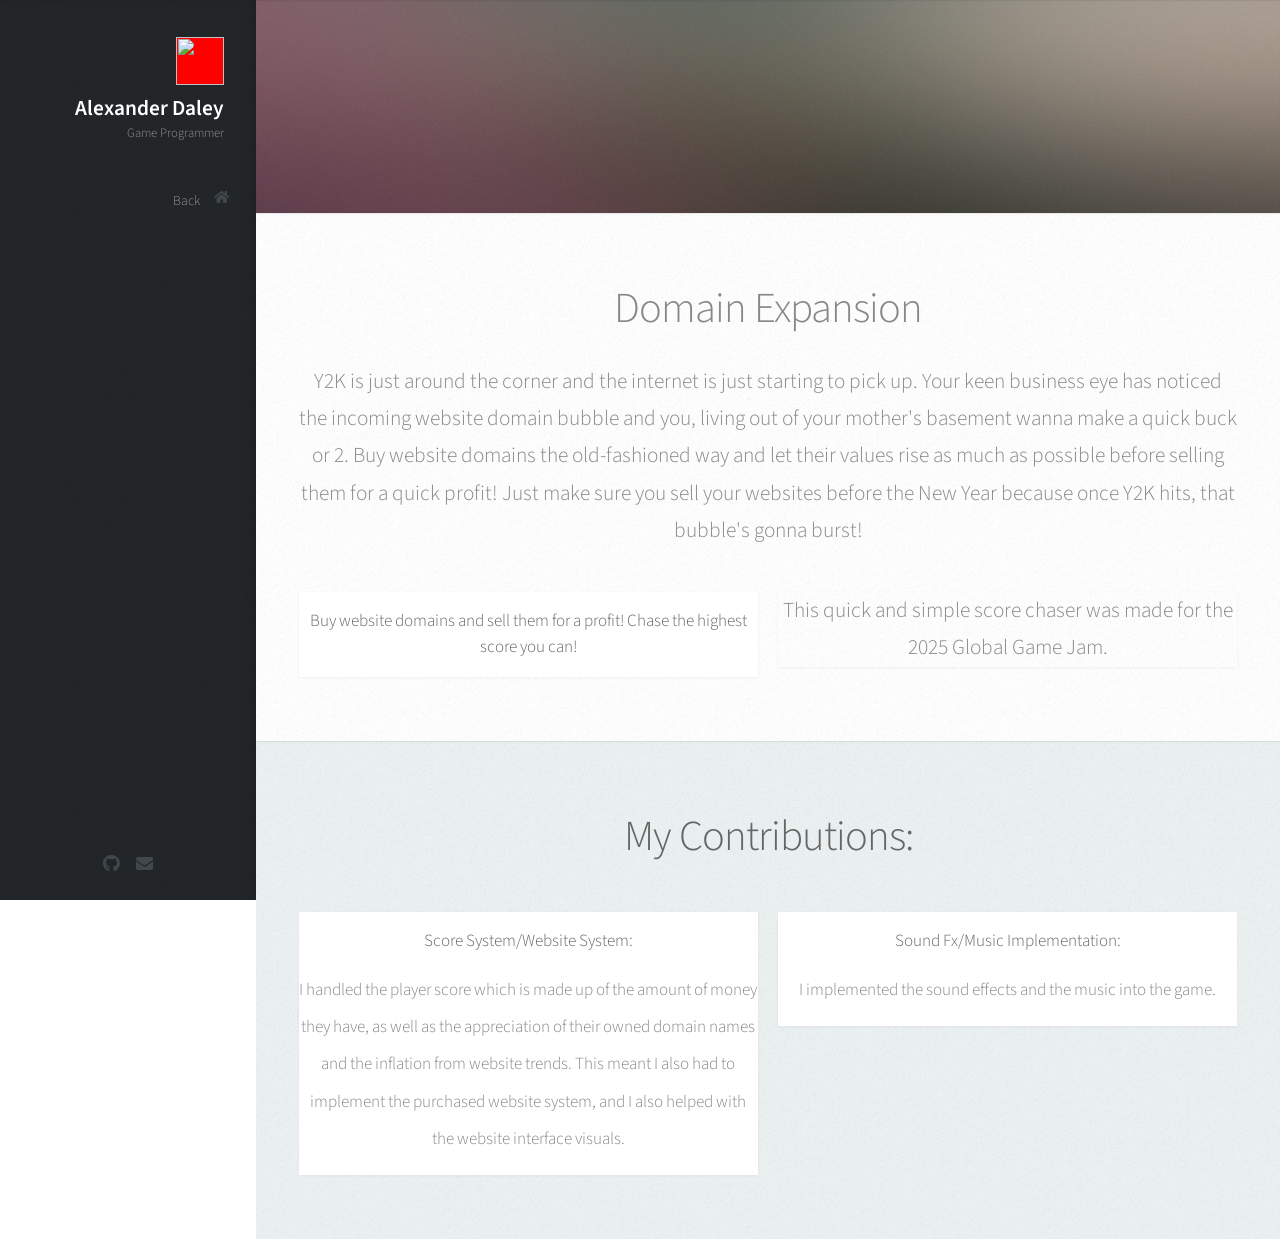
==== commit 9c7750c0: "finished the domain expansion section text and changed the way title shows up on the website tab" ====
--- a/domainExpansion.html
+++ b/domainExpansion.html
@@ -3,7 +3,7 @@
 <html>
 
     <head>
-        <title>Prehistoric Pack</title>
+        <title>Alexander Daley</title>
         <meta charset="utf-8" />
         <meta name="viewport" content="width=device-width, initial-scale=1, user-scalable=no" />
         <link rel="stylesheet" href="assets/css/main.css" />
@@ -107,8 +107,9 @@
                             <article class="item">
                                 <img class="image fit" src="images/DinoPackObjective.gif" alt="" /></a>
                                 <header>
-                                    <h3>Objective System:</h3>
-                                    <p>I did the entire objective system, which expands the depth of gameplay allowing dinosaurs to ignore enemies in favor of attacking objectives for additional benefits.</p>
+                                    <h3>Score System/Website System:</h3>
+                                    <p>I handled the player score which is made up of the amount of money they have, as well as the appreciation of their owned domain names and the inflation from website trends.
+                                    This meant I also had to implement the purchased website system, and I also helped with the website interface visuals.</p>
                                 </header>
                             </article>
                         </div>
@@ -117,39 +118,15 @@
                             <article class="item">
                                 <img class="image fit" src="images/DinoPackAbility.gif" alt="" /></a>
                                 <header>
-                                    <h3>Dinosaur Abilities:</h3>
-                                    <p>Each dinosaur has their own unique ability which has gone through a wide range of balance changes throughout development.
-                                    I have assisted in the implementation and iteration of these abilities leading to the current game balance.</p>
+                                    <h3>Sound Fx/Music Implementation:</h3>
+                                    <p>I implemented the sound effects and the music into the game.</p>
                                 </header>
                             </article>
                         </div>
 
                     </div>
                     
-                    <div class="row">
-                        
-
-                        <div class="col-6 col-12-mobile">
-                            <article class="item">
-                                <img class="image fit" src="images/DinoPackShop.gif" alt="" /></a>
-                                <header>
-                                    <h3>Pack Opening:</h3>
-                                    <p>My implementation of the shop tiers led to me modifying and fixing the rarity drop chances as well as the physical space by the shop.</p>
-                                </header>
-                            </article>
-                        </div>
-
-                        <div class="col-6 col-12-mobile">
-                            <article class="item">
-                                <img class="image fit" src="images/DinoPackMarkAndFlair.gif" alt="" /></a>
-                                <header>
-                                    <h3>Marks and Flairs:</h3>
-                                    <p>I also helped test and fix some flairs and marks on top of the dinosaur abilities.</p>
-                                </header>
-                            </article>
-                        </div>
-
-                    </div>
+                    
                 </div>
             </section>
 
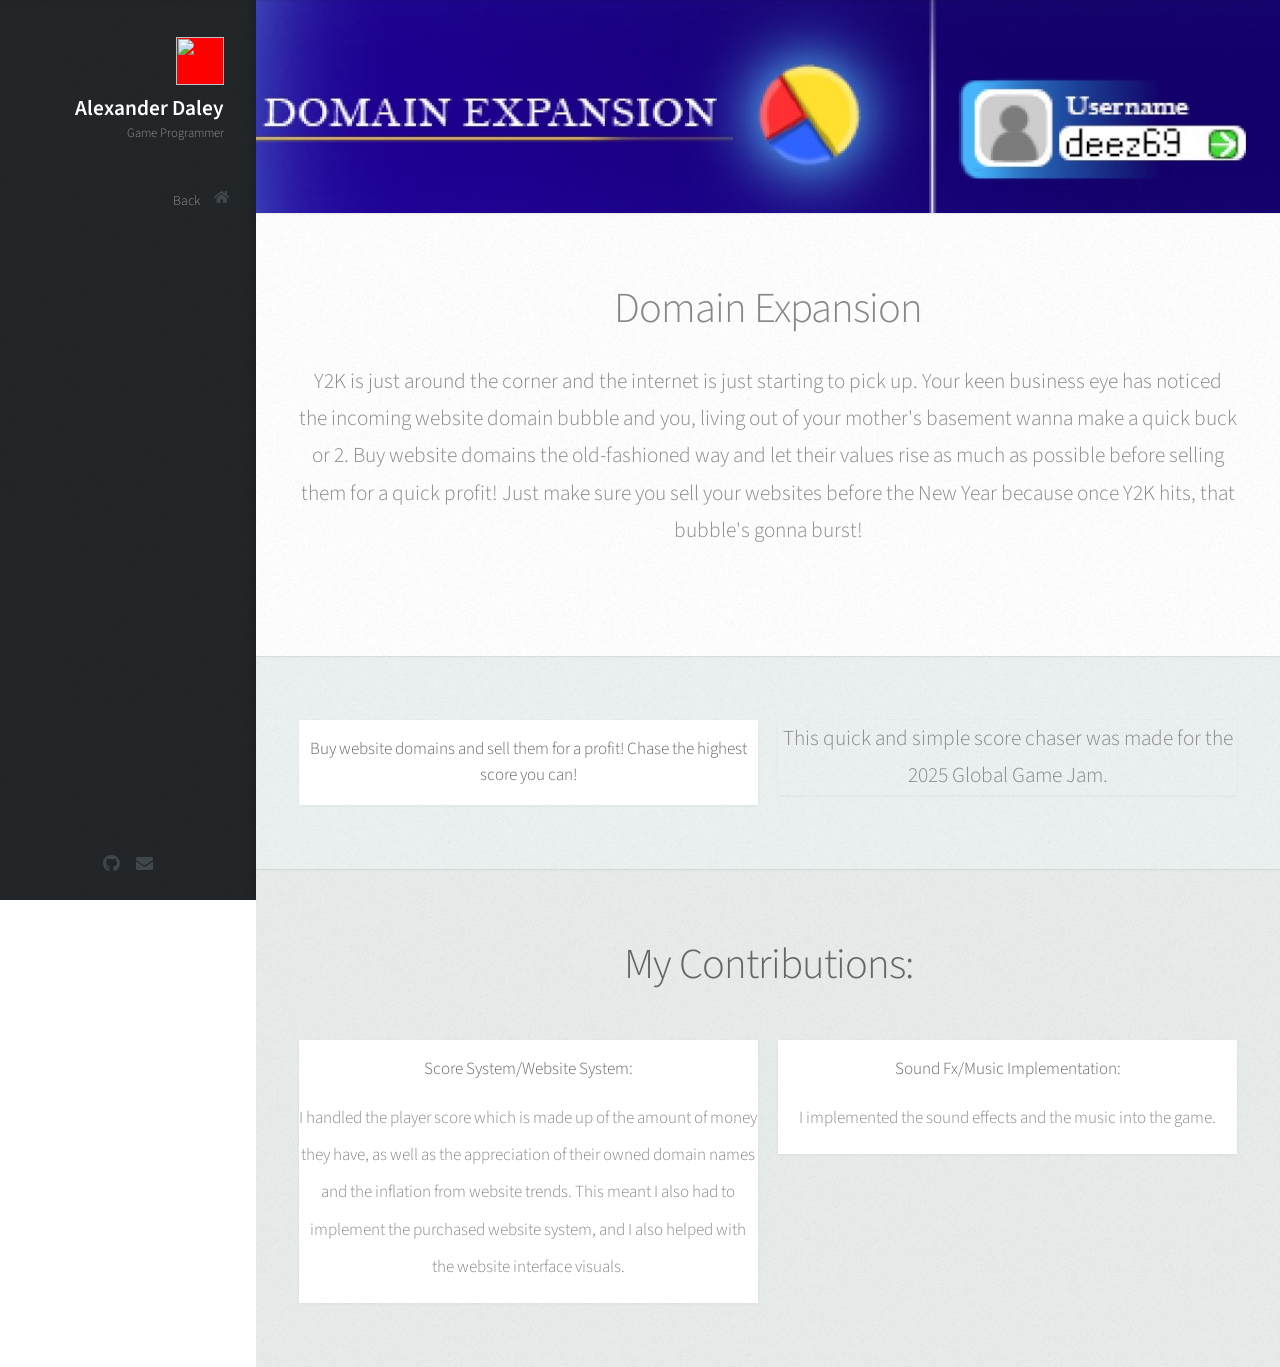
==== commit f3e870ef: "Finished domain expansion page" ====
--- a/domainExpansion.html
+++ b/domainExpansion.html
@@ -6,7 +6,7 @@
         <title>Alexander Daley</title>
         <meta charset="utf-8" />
         <meta name="viewport" content="width=device-width, initial-scale=1, user-scalable=no" />
-        <link rel="stylesheet" href="assets/css/main.css" />
+        <link rel="stylesheet" href="assets/css/domainExpansion.css" />
     </head>
     <body class="is-preload">
 
@@ -52,13 +52,13 @@
             <section id="top" class="one dark cover">
                 <div class="container">
 
-                    
+
 
 
                 </div>
             </section>
 
-            <section id="Title" class=="two">
+            <section id="Title" class= ="two">
                 <div class="container">
 
                     <div class="row">
@@ -71,10 +71,17 @@
                         </header>
                     </div>
 
+                </div>
+            </section>
+
+            <!--Gameplay hook-->
+            <section id="GameplayHook" class="three">
+                <div class="container">
+
                     <div class="row">
                         <div class="col-6 col-12-mobile">
                             <article class="item">
-                                <img class="image fit" src="images/DinoPackOpenPack.gif" alt="" /></a>
+                                <img class="image fit" src="images/DomainExpansion/DomainExpansionScore.gif" alt="" /></a>
                                 <header>
                                     <h3>Buy website domains and sell them for a profit!  Chase the highest score you can!</h3>
                                 </header>
@@ -83,21 +90,20 @@
 
                         <div class="col-6 col-12-mobile">
                             <article class="item">
-                                <img class="image fit" src="images/DinoPackOpenPack.gif" alt="" /></a>
                                 <p>
                                     This quick and simple score chaser was made for the 2025 Global Game Jam.
                                 </p>
                             </article>
                         </div>
                     </div>
+
                 </div>
             </section>
 
+            <!--Personal Contributions-->
+            <section id="myContributions" class="four">
+                <div class="container">
 
-
-            <section id="myContributions" class="three">
-                <div class="container">
-                    
                     <header>
                         <h2>My Contributions:</h2>
                     </header>
@@ -105,18 +111,19 @@
                     <div class="row">
                         <div class="col-6 col-12-mobile">
                             <article class="item">
-                                <img class="image fit" src="images/DinoPackObjective.gif" alt="" /></a>
+                                <img class="image fit" src="images/DomainExpansion/DomainExpansionTrend.gif" alt="" /></a>
                                 <header>
                                     <h3>Score System/Website System:</h3>
-                                    <p>I handled the player score which is made up of the amount of money they have, as well as the appreciation of their owned domain names and the inflation from website trends.
-                                    This meant I also had to implement the purchased website system, and I also helped with the website interface visuals.</p>
+                                    <p>
+                                        I handled the player score which is made up of the amount of money they have, as well as the appreciation of their owned domain names and the inflation from website trends.
+                                        This meant I also had to implement the purchased website system, and I also helped with the website interface visuals.
+                                    </p>
                                 </header>
                             </article>
                         </div>
 
                         <div class="col-6 col-12-mobile">
                             <article class="item">
-                                <img class="image fit" src="images/DinoPackAbility.gif" alt="" /></a>
                                 <header>
                                     <h3>Sound Fx/Music Implementation:</h3>
                                     <p>I implemented the sound effects and the music into the game.</p>
@@ -125,8 +132,8 @@
                         </div>
 
                     </div>
-                    
-                    
+
+
                 </div>
             </section>
 
--- a/assets/css/domainExpansion.css
+++ b/assets/css/domainExpansion.css
@@ -0,0 +1,2633 @@
+@import url("fontawesome-all.min.css");
+@import url("https://fonts.googleapis.com/css?family=Source+Sans+Pro:300,300italic,400,600");
+
+/*
+	Prologue by HTML5 UP
+	html5up.net | @ajlkn
+	Free for personal and commercial use under the CCA 3.0 license (html5up.net/license)
+*/
+
+html, body, div, span, applet, object,
+iframe, h1, h2, h3, h4, h5, h6, p, blockquote,
+pre, a, abbr, acronym, address, big, cite,
+code, del, dfn, em, img, ins, kbd, q, s, samp,
+small, strike, strong, sub, sup, tt, var, b,
+u, i, center, dl, dt, dd, ol, ul, li, fieldset,
+form, label, legend, table, caption, tbody,
+tfoot, thead, tr, th, td, article, aside,
+canvas, details, embed, figure, figcaption,
+footer, header, hgroup, menu, nav, output, ruby,
+section, summary, time, mark, audio, video {
+	margin: 0;
+	padding: 0;
+	border: 0;
+	font-size: 100%;
+	font: inherit;
+	vertical-align: baseline;}
+
+article, aside, details, figcaption, figure,
+footer, header, hgroup, menu, nav, section {
+	display: block;}
+
+body {
+	line-height: 1;
+}
+
+ol, ul {
+	list-style: none;
+}
+
+blockquote, q {
+	quotes: none;
+}
+
+	blockquote:before, blockquote:after, q:before, q:after {
+		content: '';
+		content: none;
+	}
+
+table {
+	border-collapse: collapse;
+	border-spacing: 0;
+}
+
+body {
+	-webkit-text-size-adjust: none;
+}
+
+mark {
+	background-color: transparent;
+	color: inherit;
+}
+
+input::-moz-focus-inner {
+	border: 0;
+	padding: 0;
+}
+
+input, select, textarea {
+	-moz-appearance: none;
+	-webkit-appearance: none;
+	-ms-appearance: none;
+	appearance: none;
+}
+
+/* Basic */
+
+	html {
+		box-sizing: border-box;
+	}
+
+	*, *:before, *:after {
+		box-sizing: inherit;
+	}
+
+	body {
+		background: #fff;
+		font-family: 'Source Sans Pro', sans-serif;
+		font-size: 19pt;
+		font-weight: 300;
+		line-height: 1.75em;
+		color: #888;
+	}
+
+		body.is-preload *, body.is-preload *:before, body.is-preload *:after {
+			-moz-animation: none !important;
+			-webkit-animation: none !important;
+			-ms-animation: none !important;
+			animation: none !important;
+			-moz-transition: none !important;
+			-webkit-transition: none !important;
+			-ms-transition: none !important;
+			transition: none !important;
+		}
+
+	input, textarea, select {
+		font-family: 'Source Sans Pro', sans-serif;
+		font-size: 19pt;
+		font-weight: 300;
+		line-height: 1.75em;
+		color: #888;
+	}
+
+	h1, h2, h3, h4, h5, h6 {
+		font-weight: 300;
+		color: #666;
+		line-height: 1.5em;
+	}
+
+	h1 a, h2 a, h3 a, h4 a, h5 a, h6 a {
+		color: inherit;
+		text-decoration: none;
+	}
+
+		h1 a strong, h2 a strong, h3 a strong, h4 a strong, h5 a strong, h6 a strong {
+			color: #333;
+		}
+
+	h2 {
+		font-size: 2em;
+		letter-spacing: -1px;
+	}
+
+		h2.alt {
+			color: #888;
+		}
+
+			h2.alt strong {
+				color: #666;
+			}
+
+	h3 {
+		font-size: 1.5em;
+	}
+
+	header {
+		margin: 0 0 2em 0;
+	}
+
+		header > p {
+			margin: 1em 0 0 0;
+		}
+
+	footer {
+		margin: 2em 0 0 0;
+	}
+
+	strong, b {
+		font-weight: 300;
+		color: #666;
+	}
+
+	em, i {
+		font-style: italic;
+	}
+
+	a {
+		text-decoration: none;
+		color: inherit;
+		border-bottom: dotted 1px rgba(128, 128, 128, 0.5);
+		-moz-transition: color 0.35s ease-in-out, border-bottom-color 0.35s ease-in-out;
+		-webkit-transition: color 0.35s ease-in-out, border-bottom-color 0.35s ease-in-out;
+		-ms-transition: color 0.35s ease-in-out, border-bottom-color 0.35s ease-in-out;
+		transition: color 0.35s ease-in-out, border-bottom-color 0.35s ease-in-out;
+		outline: 0;
+	}
+
+		a:hover {
+			color: #E27689;
+			border-bottom-color: rgba(255, 255, 255, 0);
+		}
+
+	sub {
+		position: relative;
+		top: 0.5em;
+		font-size: 0.8em;
+	}
+
+	sup {
+		position: relative;
+		top: -0.5em;
+		font-size: 0.8em;
+	}
+
+	hr {
+		border: 0;
+		border-top: solid 1px #ddd;
+	}
+
+	blockquote {
+		border-left: solid 0.5em #ddd;
+		padding: 1em 0 1em 2em;
+		font-style: italic;
+	}
+
+	p, ul, ol, dl, table {
+		margin-bottom: 2em;
+	}
+
+	br.clear {
+		clear: both;
+	}
+
+/* Container */
+
+	.container {
+		margin: 0 auto;
+		max-width: 100%;
+		width: 1400px;
+	}
+
+		@media screen and (min-width: 961px) and (max-width: 1880px) {
+
+			.container {
+				width: 1200px;
+			}
+
+		}
+
+		@media screen and (min-width: 961px) and (max-width: 1620px) {
+
+			.container {
+				width: 960px;
+			}
+
+		}
+
+		@media screen and (min-width: 961px) and (max-width: 1320px) {
+
+			.container {
+				width: 100%;
+			}
+
+		}
+
+		@media screen and (max-width: 960px) {
+
+			.container {
+				width: 100%;
+			}
+
+		}
+
+		@media screen and (max-width: 736px) {
+
+			.container {
+				width: 100%;
+			}
+
+		}
+
+/* Row */
+
+	.row {
+		display: flex;
+		flex-wrap: wrap;
+		box-sizing: border-box;
+		align-items: stretch;
+	}
+
+		.row > * {
+			box-sizing: border-box;
+		}
+
+		.row.gtr-uniform > * > :last-child {
+			margin-bottom: 0;
+		}
+
+		.row.aln-left {
+			justify-content: flex-start;
+		}
+
+		.row.aln-center {
+			justify-content: center;
+		}
+
+		.row.aln-right {
+			justify-content: flex-end;
+		}
+
+		.row.aln-top {
+			align-items: flex-start;
+		}
+
+		.row.aln-middle {
+			align-items: center;
+		}
+
+		.row.aln-bottom {
+			align-items: flex-end;
+		}
+
+		.row > .imp {
+			order: -1;
+		}
+
+		.row > .col-1 {
+			width: 8.33333%;
+		}
+
+		.row > .off-1 {
+			margin-left: 8.33333%;
+		}
+
+		.row > .col-2 {
+			width: 16.66667%;
+		}
+
+		.row > .off-2 {
+			margin-left: 16.66667%;
+		}
+
+		.row > .col-3 {
+			width: 25%;
+		}
+
+		.row > .off-3 {
+			margin-left: 25%;
+		}
+
+		.row > .col-4 {
+			width: 33.33333%;
+		}
+
+		.row > .off-4 {
+			margin-left: 33.33333%;
+		}
+
+		.row > .col-5 {
+			width: 41.66667%;
+		}
+
+		.row > .off-5 {
+			margin-left: 41.66667%;
+		}
+
+		.row > .col-6 {
+			width: 50%;
+		}
+
+		.row > .off-6 {
+			margin-left: 50%;
+		}
+
+		.row > .col-7 {
+			width: 58.33333%;
+		}
+
+		.row > .off-7 {
+			margin-left: 58.33333%;
+		}
+
+		.row > .col-8 {
+			width: 66.66667%;
+		}
+
+		.row > .off-8 {
+			margin-left: 66.66667%;
+		}
+
+		.row > .col-9 {
+			width: 75%;
+		}
+
+		.row > .off-9 {
+			margin-left: 75%;
+		}
+
+		.row > .col-10 {
+			width: 83.33333%;
+		}
+
+		.row > .off-10 {
+			margin-left: 83.33333%;
+		}
+
+		.row > .col-11 {
+			width: 91.66667%;
+		}
+
+		.row > .off-11 {
+			margin-left: 91.66667%;
+		}
+
+		.row > .col-12 {
+			width: 100%;
+		}
+
+		.row > .off-12 {
+			margin-left: 100%;
+		}
+
+		.row.gtr-0 {
+			margin-top: 0px;
+			margin-left: 0px;
+		}
+
+			.row.gtr-0 > * {
+				padding: 0px 0 0 0px;
+			}
+
+			.row.gtr-0.gtr-uniform {
+				margin-top: 0px;
+			}
+
+				.row.gtr-0.gtr-uniform > * {
+					padding-top: 0px;
+				}
+
+		.row.gtr-25 {
+			margin-top: -10px;
+			margin-left: -10px;
+		}
+
+			.row.gtr-25 > * {
+				padding: 10px 0 0 10px;
+			}
+
+			.row.gtr-25.gtr-uniform {
+				margin-top: -10px;
+			}
+
+				.row.gtr-25.gtr-uniform > * {
+					padding-top: 10px;
+				}
+
+		.row.gtr-50 {
+			margin-top: -20px;
+			margin-left: -20px;
+		}
+
+			.row.gtr-50 > * {
+				padding: 20px 0 0 20px;
+			}
+
+			.row.gtr-50.gtr-uniform {
+				margin-top: -20px;
+			}
+
+				.row.gtr-50.gtr-uniform > * {
+					padding-top: 20px;
+				}
+
+		.row {
+			margin-top: -40px;
+			margin-left: -40px;
+		}
+
+			.row > * {
+				padding: 40px 0 0 40px;
+			}
+
+			.row.gtr-uniform {
+				margin-top: -40px;
+			}
+
+				.row.gtr-uniform > * {
+					padding-top: 40px;
+				}
+
+		.row.gtr-150 {
+			margin-top: -60px;
+			margin-left: -60px;
+		}
+
+			.row.gtr-150 > * {
+				padding: 60px 0 0 60px;
+			}
+
+			.row.gtr-150.gtr-uniform {
+				margin-top: -60px;
+			}
+
+				.row.gtr-150.gtr-uniform > * {
+					padding-top: 60px;
+				}
+
+		.row.gtr-200 {
+			margin-top: -80px;
+			margin-left: -80px;
+		}
+
+			.row.gtr-200 > * {
+				padding: 80px 0 0 80px;
+			}
+
+			.row.gtr-200.gtr-uniform {
+				margin-top: -80px;
+			}
+
+				.row.gtr-200.gtr-uniform > * {
+					padding-top: 80px;
+				}
+
+		@media screen and (min-width: 961px) and (max-width: 1880px) {
+
+			.row {
+				display: flex;
+				flex-wrap: wrap;
+				box-sizing: border-box;
+				align-items: stretch;
+			}
+
+				.row > * {
+					box-sizing: border-box;
+				}
+
+				.row.gtr-uniform > * > :last-child {
+					margin-bottom: 0;
+				}
+
+				.row.aln-left {
+					justify-content: flex-start;
+				}
+
+				.row.aln-center {
+					justify-content: center;
+				}
+
+				.row.aln-right {
+					justify-content: flex-end;
+				}
+
+				.row.aln-top {
+					align-items: flex-start;
+				}
+
+				.row.aln-middle {
+					align-items: center;
+				}
+
+				.row.aln-bottom {
+					align-items: flex-end;
+				}
+
+				.row > .imp-wide {
+					order: -1;
+				}
+
+				.row > .col-1-wide {
+					width: 8.33333%;
+				}
+
+				.row > .off-1-wide {
+					margin-left: 8.33333%;
+				}
+
+				.row > .col-2-wide {
+					width: 16.66667%;
+				}
+
+				.row > .off-2-wide {
+					margin-left: 16.66667%;
+				}
+
+				.row > .col-3-wide {
+					width: 25%;
+				}
+
+				.row > .off-3-wide {
+					margin-left: 25%;
+				}
+
+				.row > .col-4-wide {
+					width: 33.33333%;
+				}
+
+				.row > .off-4-wide {
+					margin-left: 33.33333%;
+				}
+
+				.row > .col-5-wide {
+					width: 41.66667%;
+				}
+
+				.row > .off-5-wide {
+					margin-left: 41.66667%;
+				}
+
+				.row > .col-6-wide {
+					width: 50%;
+				}
+
+				.row > .off-6-wide {
+					margin-left: 50%;
+				}
+
+				.row > .col-7-wide {
+					width: 58.33333%;
+				}
+
+				.row > .off-7-wide {
+					margin-left: 58.33333%;
+				}
+
+				.row > .col-8-wide {
+					width: 66.66667%;
+				}
+
+				.row > .off-8-wide {
+					margin-left: 66.66667%;
+				}
+
+				.row > .col-9-wide {
+					width: 75%;
+				}
+
+				.row > .off-9-wide {
+					margin-left: 75%;
+				}
+
+				.row > .col-10-wide {
+					width: 83.33333%;
+				}
+
+				.row > .off-10-wide {
+					margin-left: 83.33333%;
+				}
+
+				.row > .col-11-wide {
+					width: 91.66667%;
+				}
+
+				.row > .off-11-wide {
+					margin-left: 91.66667%;
+				}
+
+				.row > .col-12-wide {
+					width: 100%;
+				}
+
+				.row > .off-12-wide {
+					margin-left: 100%;
+				}
+
+				.row.gtr-0 {
+					margin-top: 0px;
+					margin-left: 0px;
+				}
+
+					.row.gtr-0 > * {
+						padding: 0px 0 0 0px;
+					}
+
+					.row.gtr-0.gtr-uniform {
+						margin-top: 0px;
+					}
+
+						.row.gtr-0.gtr-uniform > * {
+							padding-top: 0px;
+						}
+
+				.row.gtr-25 {
+					margin-top: -10px;
+					margin-left: -10px;
+				}
+
+					.row.gtr-25 > * {
+						padding: 10px 0 0 10px;
+					}
+
+					.row.gtr-25.gtr-uniform {
+						margin-top: -10px;
+					}
+
+						.row.gtr-25.gtr-uniform > * {
+							padding-top: 10px;
+						}
+
+				.row.gtr-50 {
+					margin-top: -20px;
+					margin-left: -20px;
+				}
+
+					.row.gtr-50 > * {
+						padding: 20px 0 0 20px;
+					}
+
+					.row.gtr-50.gtr-uniform {
+						margin-top: -20px;
+					}
+
+						.row.gtr-50.gtr-uniform > * {
+							padding-top: 20px;
+						}
+
+				.row {
+					margin-top: -40px;
+					margin-left: -40px;
+				}
+
+					.row > * {
+						padding: 40px 0 0 40px;
+					}
+
+					.row.gtr-uniform {
+						margin-top: -40px;
+					}
+
+						.row.gtr-uniform > * {
+							padding-top: 40px;
+						}
+
+				.row.gtr-150 {
+					margin-top: -60px;
+					margin-left: -60px;
+				}
+
+					.row.gtr-150 > * {
+						padding: 60px 0 0 60px;
+					}
+
+					.row.gtr-150.gtr-uniform {
+						margin-top: -60px;
+					}
+
+						.row.gtr-150.gtr-uniform > * {
+							padding-top: 60px;
+						}
+
+				.row.gtr-200 {
+					margin-top: -80px;
+					margin-left: -80px;
+				}
+
+					.row.gtr-200 > * {
+						padding: 80px 0 0 80px;
+					}
+
+					.row.gtr-200.gtr-uniform {
+						margin-top: -80px;
+					}
+
+						.row.gtr-200.gtr-uniform > * {
+							padding-top: 80px;
+						}
+
+		}
+
+		@media screen and (min-width: 961px) and (max-width: 1620px) {
+
+			.row {
+				display: flex;
+				flex-wrap: wrap;
+				box-sizing: border-box;
+				align-items: stretch;
+			}
+
+				.row > * {
+					box-sizing: border-box;
+				}
+
+				.row.gtr-uniform > * > :last-child {
+					margin-bottom: 0;
+				}
+
+				.row.aln-left {
+					justify-content: flex-start;
+				}
+
+				.row.aln-center {
+					justify-content: center;
+				}
+
+				.row.aln-right {
+					justify-content: flex-end;
+				}
+
+				.row.aln-top {
+					align-items: flex-start;
+				}
+
+				.row.aln-middle {
+					align-items: center;
+				}
+
+				.row.aln-bottom {
+					align-items: flex-end;
+				}
+
+				.row > .imp-normal {
+					order: -1;
+				}
+
+				.row > .col-1-normal {
+					width: 8.33333%;
+				}
+
+				.row > .off-1-normal {
+					margin-left: 8.33333%;
+				}
+
+				.row > .col-2-normal {
+					width: 16.66667%;
+				}
+
+				.row > .off-2-normal {
+					margin-left: 16.66667%;
+				}
+
+				.row > .col-3-normal {
+					width: 25%;
+				}
+
+				.row > .off-3-normal {
+					margin-left: 25%;
+				}
+
+				.row > .col-4-normal {
+					width: 33.33333%;
+				}
+
+				.row > .off-4-normal {
+					margin-left: 33.33333%;
+				}
+
+				.row > .col-5-normal {
+					width: 41.66667%;
+				}
+
+				.row > .off-5-normal {
+					margin-left: 41.66667%;
+				}
+
+				.row > .col-6-normal {
+					width: 50%;
+				}
+
+				.row > .off-6-normal {
+					margin-left: 50%;
+				}
+
+				.row > .col-7-normal {
+					width: 58.33333%;
+				}
+
+				.row > .off-7-normal {
+					margin-left: 58.33333%;
+				}
+
+				.row > .col-8-normal {
+					width: 66.66667%;
+				}
+
+				.row > .off-8-normal {
+					margin-left: 66.66667%;
+				}
+
+				.row > .col-9-normal {
+					width: 75%;
+				}
+
+				.row > .off-9-normal {
+					margin-left: 75%;
+				}
+
+				.row > .col-10-normal {
+					width: 83.33333%;
+				}
+
+				.row > .off-10-normal {
+					margin-left: 83.33333%;
+				}
+
+				.row > .col-11-normal {
+					width: 91.66667%;
+				}
+
+				.row > .off-11-normal {
+					margin-left: 91.66667%;
+				}
+
+				.row > .col-12-normal {
+					width: 100%;
+				}
+
+				.row > .off-12-normal {
+					margin-left: 100%;
+				}
+
+				.row.gtr-0 {
+					margin-top: 0px;
+					margin-left: 0px;
+				}
+
+					.row.gtr-0 > * {
+						padding: 0px 0 0 0px;
+					}
+
+					.row.gtr-0.gtr-uniform {
+						margin-top: 0px;
+					}
+
+						.row.gtr-0.gtr-uniform > * {
+							padding-top: 0px;
+						}
+
+				.row.gtr-25 {
+					margin-top: -10px;
+					margin-left: -10px;
+				}
+
+					.row.gtr-25 > * {
+						padding: 10px 0 0 10px;
+					}
+
+					.row.gtr-25.gtr-uniform {
+						margin-top: -10px;
+					}
+
+						.row.gtr-25.gtr-uniform > * {
+							padding-top: 10px;
+						}
+
+				.row.gtr-50 {
+					margin-top: -20px;
+					margin-left: -20px;
+				}
+
+					.row.gtr-50 > * {
+						padding: 20px 0 0 20px;
+					}
+
+					.row.gtr-50.gtr-uniform {
+						margin-top: -20px;
+					}
+
+						.row.gtr-50.gtr-uniform > * {
+							padding-top: 20px;
+						}
+
+				.row {
+					margin-top: -40px;
+					margin-left: -40px;
+				}
+
+					.row > * {
+						padding: 40px 0 0 40px;
+					}
+
+					.row.gtr-uniform {
+						margin-top: -40px;
+					}
+
+						.row.gtr-uniform > * {
+							padding-top: 40px;
+						}
+
+				.row.gtr-150 {
+					margin-top: -60px;
+					margin-left: -60px;
+				}
+
+					.row.gtr-150 > * {
+						padding: 60px 0 0 60px;
+					}
+
+					.row.gtr-150.gtr-uniform {
+						margin-top: -60px;
+					}
+
+						.row.gtr-150.gtr-uniform > * {
+							padding-top: 60px;
+						}
+
+				.row.gtr-200 {
+					margin-top: -80px;
+					margin-left: -80px;
+				}
+
+					.row.gtr-200 > * {
+						padding: 80px 0 0 80px;
+					}
+
+					.row.gtr-200.gtr-uniform {
+						margin-top: -80px;
+					}
+
+						.row.gtr-200.gtr-uniform > * {
+							padding-top: 80px;
+						}
+
+		}
+
+		@media screen and (min-width: 961px) and (max-width: 1320px) {
+
+			.row {
+				display: flex;
+				flex-wrap: wrap;
+				box-sizing: border-box;
+				align-items: stretch;
+			}
+
+				.row > * {
+					box-sizing: border-box;
+				}
+
+				.row.gtr-uniform > * > :last-child {
+					margin-bottom: 0;
+				}
+
+				.row.aln-left {
+					justify-content: flex-start;
+				}
+
+				.row.aln-center {
+					justify-content: center;
+				}
+
+				.row.aln-right {
+					justify-content: flex-end;
+				}
+
+				.row.aln-top {
+					align-items: flex-start;
+				}
+
+				.row.aln-middle {
+					align-items: center;
+				}
+
+				.row.aln-bottom {
+					align-items: flex-end;
+				}
+
+				.row > .imp-narrow {
+					order: -1;
+				}
+
+				.row > .col-1-narrow {
+					width: 8.33333%;
+				}
+
+				.row > .off-1-narrow {
+					margin-left: 8.33333%;
+				}
+
+				.row > .col-2-narrow {
+					width: 16.66667%;
+				}
+
+				.row > .off-2-narrow {
+					margin-left: 16.66667%;
+				}
+
+				.row > .col-3-narrow {
+					width: 25%;
+				}
+
+				.row > .off-3-narrow {
+					margin-left: 25%;
+				}
+
+				.row > .col-4-narrow {
+					width: 33.33333%;
+				}
+
+				.row > .off-4-narrow {
+					margin-left: 33.33333%;
+				}
+
+				.row > .col-5-narrow {
+					width: 41.66667%;
+				}
+
+				.row > .off-5-narrow {
+					margin-left: 41.66667%;
+				}
+
+				.row > .col-6-narrow {
+					width: 50%;
+				}
+
+				.row > .off-6-narrow {
+					margin-left: 50%;
+				}
+
+				.row > .col-7-narrow {
+					width: 58.33333%;
+				}
+
+				.row > .off-7-narrow {
+					margin-left: 58.33333%;
+				}
+
+				.row > .col-8-narrow {
+					width: 66.66667%;
+				}
+
+				.row > .off-8-narrow {
+					margin-left: 66.66667%;
+				}
+
+				.row > .col-9-narrow {
+					width: 75%;
+				}
+
+				.row > .off-9-narrow {
+					margin-left: 75%;
+				}
+
+				.row > .col-10-narrow {
+					width: 83.33333%;
+				}
+
+				.row > .off-10-narrow {
+					margin-left: 83.33333%;
+				}
+
+				.row > .col-11-narrow {
+					width: 91.66667%;
+				}
+
+				.row > .off-11-narrow {
+					margin-left: 91.66667%;
+				}
+
+				.row > .col-12-narrow {
+					width: 100%;
+				}
+
+				.row > .off-12-narrow {
+					margin-left: 100%;
+				}
+
+				.row.gtr-0 {
+					margin-top: 0px;
+					margin-left: 0px;
+				}
+
+					.row.gtr-0 > * {
+						padding: 0px 0 0 0px;
+					}
+
+					.row.gtr-0.gtr-uniform {
+						margin-top: 0px;
+					}
+
+						.row.gtr-0.gtr-uniform > * {
+							padding-top: 0px;
+						}
+
+				.row.gtr-25 {
+					margin-top: -5px;
+					margin-left: -5px;
+				}
+
+					.row.gtr-25 > * {
+						padding: 5px 0 0 5px;
+					}
+
+					.row.gtr-25.gtr-uniform {
+						margin-top: -5px;
+					}
+
+						.row.gtr-25.gtr-uniform > * {
+							padding-top: 5px;
+						}
+
+				.row.gtr-50 {
+					margin-top: -10px;
+					margin-left: -10px;
+				}
+
+					.row.gtr-50 > * {
+						padding: 10px 0 0 10px;
+					}
+
+					.row.gtr-50.gtr-uniform {
+						margin-top: -10px;
+					}
+
+						.row.gtr-50.gtr-uniform > * {
+							padding-top: 10px;
+						}
+
+				.row {
+					margin-top: -20px;
+					margin-left: -20px;
+				}
+
+					.row > * {
+						padding: 20px 0 0 20px;
+					}
+
+					.row.gtr-uniform {
+						margin-top: -20px;
+					}
+
+						.row.gtr-uniform > * {
+							padding-top: 20px;
+						}
+
+				.row.gtr-150 {
+					margin-top: -30px;
+					margin-left: -30px;
+				}
+
+					.row.gtr-150 > * {
+						padding: 30px 0 0 30px;
+					}
+
+					.row.gtr-150.gtr-uniform {
+						margin-top: -30px;
+					}
+
+						.row.gtr-150.gtr-uniform > * {
+							padding-top: 30px;
+						}
+
+				.row.gtr-200 {
+					margin-top: -40px;
+					margin-left: -40px;
+				}
+
+					.row.gtr-200 > * {
+						padding: 40px 0 0 40px;
+					}
+
+					.row.gtr-200.gtr-uniform {
+						margin-top: -40px;
+					}
+
+						.row.gtr-200.gtr-uniform > * {
+							padding-top: 40px;
+						}
+
+		}
+
+		@media screen and (max-width: 960px) {
+
+			.row {
+				display: flex;
+				flex-wrap: wrap;
+				box-sizing: border-box;
+				align-items: stretch;
+			}
+
+				.row > * {
+					box-sizing: border-box;
+				}
+
+				.row.gtr-uniform > * > :last-child {
+					margin-bottom: 0;
+				}
+
+				.row.aln-left {
+					justify-content: flex-start;
+				}
+
+				.row.aln-center {
+					justify-content: center;
+				}
+
+				.row.aln-right {
+					justify-content: flex-end;
+				}
+
+				.row.aln-top {
+					align-items: flex-start;
+				}
+
+				.row.aln-middle {
+					align-items: center;
+				}
+
+				.row.aln-bottom {
+					align-items: flex-end;
+				}
+
+				.row > .imp-narrower {
+					order: -1;
+				}
+
+				.row > .col-1-narrower {
+					width: 8.33333%;
+				}
+
+				.row > .off-1-narrower {
+					margin-left: 8.33333%;
+				}
+
+				.row > .col-2-narrower {
+					width: 16.66667%;
+				}
+
+				.row > .off-2-narrower {
+					margin-left: 16.66667%;
+				}
+
+				.row > .col-3-narrower {
+					width: 25%;
+				}
+
+				.row > .off-3-narrower {
+					margin-left: 25%;
+				}
+
+				.row > .col-4-narrower {
+					width: 33.33333%;
+				}
+
+				.row > .off-4-narrower {
+					margin-left: 33.33333%;
+				}
+
+				.row > .col-5-narrower {
+					width: 41.66667%;
+				}
+
+				.row > .off-5-narrower {
+					margin-left: 41.66667%;
+				}
+
+				.row > .col-6-narrower {
+					width: 50%;
+				}
+
+				.row > .off-6-narrower {
+					margin-left: 50%;
+				}
+
+				.row > .col-7-narrower {
+					width: 58.33333%;
+				}
+
+				.row > .off-7-narrower {
+					margin-left: 58.33333%;
+				}
+
+				.row > .col-8-narrower {
+					width: 66.66667%;
+				}
+
+				.row > .off-8-narrower {
+					margin-left: 66.66667%;
+				}
+
+				.row > .col-9-narrower {
+					width: 75%;
+				}
+
+				.row > .off-9-narrower {
+					margin-left: 75%;
+				}
+
+				.row > .col-10-narrower {
+					width: 83.33333%;
+				}
+
+				.row > .off-10-narrower {
+					margin-left: 83.33333%;
+				}
+
+				.row > .col-11-narrower {
+					width: 91.66667%;
+				}
+
+				.row > .off-11-narrower {
+					margin-left: 91.66667%;
+				}
+
+				.row > .col-12-narrower {
+					width: 100%;
+				}
+
+				.row > .off-12-narrower {
+					margin-left: 100%;
+				}
+
+				.row.gtr-0 {
+					margin-top: 0px;
+					margin-left: 0px;
+				}
+
+					.row.gtr-0 > * {
+						padding: 0px 0 0 0px;
+					}
+
+					.row.gtr-0.gtr-uniform {
+						margin-top: 0px;
+					}
+
+						.row.gtr-0.gtr-uniform > * {
+							padding-top: 0px;
+						}
+
+				.row.gtr-25 {
+					margin-top: -5px;
+					margin-left: -5px;
+				}
+
+					.row.gtr-25 > * {
+						padding: 5px 0 0 5px;
+					}
+
+					.row.gtr-25.gtr-uniform {
+						margin-top: -5px;
+					}
+
+						.row.gtr-25.gtr-uniform > * {
+							padding-top: 5px;
+						}
+
+				.row.gtr-50 {
+					margin-top: -10px;
+					margin-left: -10px;
+				}
+
+					.row.gtr-50 > * {
+						padding: 10px 0 0 10px;
+					}
+
+					.row.gtr-50.gtr-uniform {
+						margin-top: -10px;
+					}
+
+						.row.gtr-50.gtr-uniform > * {
+							padding-top: 10px;
+						}
+
+				.row {
+					margin-top: -20px;
+					margin-left: -20px;
+				}
+
+					.row > * {
+						padding: 20px 0 0 20px;
+					}
+
+					.row.gtr-uniform {
+						margin-top: -20px;
+					}
+
+						.row.gtr-uniform > * {
+							padding-top: 20px;
+						}
+
+				.row.gtr-150 {
+					margin-top: -30px;
+					margin-left: -30px;
+				}
+
+					.row.gtr-150 > * {
+						padding: 30px 0 0 30px;
+					}
+
+					.row.gtr-150.gtr-uniform {
+						margin-top: -30px;
+					}
+
+						.row.gtr-150.gtr-uniform > * {
+							padding-top: 30px;
+						}
+
+				.row.gtr-200 {
+					margin-top: -40px;
+					margin-left: -40px;
+				}
+
+					.row.gtr-200 > * {
+						padding: 40px 0 0 40px;
+					}
+
+					.row.gtr-200.gtr-uniform {
+						margin-top: -40px;
+					}
+
+						.row.gtr-200.gtr-uniform > * {
+							padding-top: 40px;
+						}
+
+		}
+
+		@media screen and (max-width: 736px) {
+
+			.row {
+				display: flex;
+				flex-wrap: wrap;
+				box-sizing: border-box;
+				align-items: stretch;
+			}
+
+				.row > * {
+					box-sizing: border-box;
+				}
+
+				.row.gtr-uniform > * > :last-child {
+					margin-bottom: 0;
+				}
+
+				.row.aln-left {
+					justify-content: flex-start;
+				}
+
+				.row.aln-center {
+					justify-content: center;
+				}
+
+				.row.aln-right {
+					justify-content: flex-end;
+				}
+
+				.row.aln-top {
+					align-items: flex-start;
+				}
+
+				.row.aln-middle {
+					align-items: center;
+				}
+
+				.row.aln-bottom {
+					align-items: flex-end;
+				}
+
+				.row > .imp-mobile {
+					order: -1;
+				}
+
+				.row > .col-1-mobile {
+					width: 8.33333%;
+				}
+
+				.row > .off-1-mobile {
+					margin-left: 8.33333%;
+				}
+
+				.row > .col-2-mobile {
+					width: 16.66667%;
+				}
+
+				.row > .off-2-mobile {
+					margin-left: 16.66667%;
+				}
+
+				.row > .col-3-mobile {
+					width: 25%;
+				}
+
+				.row > .off-3-mobile {
+					margin-left: 25%;
+				}
+
+				.row > .col-4-mobile {
+					width: 33.33333%;
+				}
+
+				.row > .off-4-mobile {
+					margin-left: 33.33333%;
+				}
+
+				.row > .col-5-mobile {
+					width: 41.66667%;
+				}
+
+				.row > .off-5-mobile {
+					margin-left: 41.66667%;
+				}
+
+				.row > .col-6-mobile {
+					width: 50%;
+				}
+
+				.row > .off-6-mobile {
+					margin-left: 50%;
+				}
+
+				.row > .col-7-mobile {
+					width: 58.33333%;
+				}
+
+				.row > .off-7-mobile {
+					margin-left: 58.33333%;
+				}
+
+				.row > .col-8-mobile {
+					width: 66.66667%;
+				}
+
+				.row > .off-8-mobile {
+					margin-left: 66.66667%;
+				}
+
+				.row > .col-9-mobile {
+					width: 75%;
+				}
+
+				.row > .off-9-mobile {
+					margin-left: 75%;
+				}
+
+				.row > .col-10-mobile {
+					width: 83.33333%;
+				}
+
+				.row > .off-10-mobile {
+					margin-left: 83.33333%;
+				}
+
+				.row > .col-11-mobile {
+					width: 91.66667%;
+				}
+
+				.row > .off-11-mobile {
+					margin-left: 91.66667%;
+				}
+
+				.row > .col-12-mobile {
+					width: 100%;
+				}
+
+				.row > .off-12-mobile {
+					margin-left: 100%;
+				}
+
+				.row.gtr-0 {
+					margin-top: 0px;
+					margin-left: 0px;
+				}
+
+					.row.gtr-0 > * {
+						padding: 0px 0 0 0px;
+					}
+
+					.row.gtr-0.gtr-uniform {
+						margin-top: 0px;
+					}
+
+						.row.gtr-0.gtr-uniform > * {
+							padding-top: 0px;
+						}
+
+				.row.gtr-25 {
+					margin-top: -5px;
+					margin-left: -5px;
+				}
+
+					.row.gtr-25 > * {
+						padding: 5px 0 0 5px;
+					}
+
+					.row.gtr-25.gtr-uniform {
+						margin-top: -5px;
+					}
+
+						.row.gtr-25.gtr-uniform > * {
+							padding-top: 5px;
+						}
+
+				.row.gtr-50 {
+					margin-top: -10px;
+					margin-left: -10px;
+				}
+
+					.row.gtr-50 > * {
+						padding: 10px 0 0 10px;
+					}
+
+					.row.gtr-50.gtr-uniform {
+						margin-top: -10px;
+					}
+
+						.row.gtr-50.gtr-uniform > * {
+							padding-top: 10px;
+						}
+
+				.row {
+					margin-top: -20px;
+					margin-left: -20px;
+				}
+
+					.row > * {
+						padding: 20px 0 0 20px;
+					}
+
+					.row.gtr-uniform {
+						margin-top: -20px;
+					}
+
+						.row.gtr-uniform > * {
+							padding-top: 20px;
+						}
+
+				.row.gtr-150 {
+					margin-top: -30px;
+					margin-left: -30px;
+				}
+
+					.row.gtr-150 > * {
+						padding: 30px 0 0 30px;
+					}
+
+					.row.gtr-150.gtr-uniform {
+						margin-top: -30px;
+					}
+
+						.row.gtr-150.gtr-uniform > * {
+							padding-top: 30px;
+						}
+
+				.row.gtr-200 {
+					margin-top: -40px;
+					margin-left: -40px;
+				}
+
+					.row.gtr-200 > * {
+						padding: 40px 0 0 40px;
+					}
+
+					.row.gtr-200.gtr-uniform {
+						margin-top: -40px;
+					}
+
+						.row.gtr-200.gtr-uniform > * {
+							padding-top: 40px;
+						}
+
+		}
+
+/* Sections/Article */
+
+	section, article {
+		margin-bottom: 3em;
+	}
+
+		section > :last-child,
+		section > .container, section:last-child, article > :last-child,
+		article > .container, article:last-child {
+			margin-bottom: 0;
+		}
+
+		.row > section, .row > article {
+			margin-bottom: 0;
+		}
+
+/* Image */
+
+	.image {
+		display: inline-block;
+		border: 0;
+	}
+
+		.image img {
+			display: block;
+			width: 100%;
+		}
+
+		.image.avatar48 {
+			width: 48px;
+			height: 48px;
+			background: #f00;
+		}
+
+			.image.avatar48 img {
+				width: 48px;
+				height: 48px;
+			}
+
+		.image.fit {
+			display: block;
+			width: 100%;
+		}
+
+		.image.featured {
+			display: block;
+			width: 100%;
+			margin: 0 0 2em 0;
+		}
+
+		.image.left {
+			float: left;
+			margin: 0 2em 2em 0;
+		}
+
+		.image.centered {
+			display: block;
+			margin: 0 0 2em 0;
+		}
+
+			.image.centered img {
+				margin: 0 auto;
+				width: auto;
+			}
+
+/* List */
+
+	ul {
+		list-style: disc;
+		padding-left: 1em;
+	}
+
+		ul li {
+			padding-left: 0.5em;
+		}
+
+	ol {
+		list-style: decimal;
+		padding-left: 1.25em;
+	}
+
+		ol li {
+			padding-left: 0.25em;
+		}
+
+/* Icons */
+
+	ul.icons {
+		cursor: default;
+		list-style: none;
+		padding-left: 0;
+	}
+
+		ul.icons li {
+			display: inline-block;
+			padding-left: 0;
+		}
+
+		ul.icons a {
+			display: inline-block;
+			width: 2em;
+			height: 2em;
+			line-height: 2em;
+			text-align: center;
+			border: 0;
+		}
+
+/* Form */
+
+	form label {
+		display: block;
+		text-align: left;
+		margin-bottom: 0.5em;
+	}
+
+	form input[type="text"],
+	form input[type="email"],
+	form input[type="password"],
+	form select,
+	form textarea {
+		position: relative;
+		-webkit-appearance: none;
+		display: block;
+		border: 0;
+		outline: 0;
+		background: #fff;
+		background: rgba(255, 255, 255, 0.75);
+		width: 100%;
+		border-radius: 0.35em;
+		padding: 0.75em 1em 0.75em 1em;
+		box-shadow: inset 0 0.1em 0.1em 0 rgba(0, 0, 0, 0.05);
+		border: solid 1px rgba(0, 0, 0, 0.15);
+		-moz-transition: all 0.35s ease-in-out;
+		-webkit-transition: all 0.35s ease-in-out;
+		-ms-transition: all 0.35s ease-in-out;
+		transition: all 0.35s ease-in-out;
+	}
+
+		form input[type="text"]:focus,
+		form input[type="email"]:focus,
+		form input[type="password"]:focus,
+		form select:focus,
+		form textarea:focus {
+			box-shadow: 0 0 2px 1px #8ebebc;
+			background: #fff;
+		}
+
+	form input[type="text"],
+	form input[type="email"],
+	form input[type="password"],
+	form select {
+		line-height: 1.25em;
+	}
+
+	form textarea {
+		min-height: 14em;
+	}
+
+	form ::-webkit-input-placeholder {
+		color: #555 !important;
+	}
+
+	form :-moz-placeholder {
+		color: #555 !important;
+	}
+
+	form ::-moz-placeholder {
+		color: #555 !important;
+	}
+
+	form :-ms-input-placeholder {
+		color: #555 !important;
+	}
+
+	form ::-moz-focus-inner {
+		border: 0;
+	}
+
+/* Table */
+
+	table {
+		width: 100%;
+		text-align: left;
+	}
+
+		table tbody tr:nth-child(2n+2) {
+			background: #f4f4f4;
+		}
+
+		table td {
+			padding: 0.5em 1em 0.5em 1em;
+		}
+
+		table th {
+			text-align: left;
+			padding: 0.5em 1em 0.5em 1em;
+			color: #fff;
+			background: #222729 url("images/overlay.png");
+		}
+
+		table thead {
+			background: #444;
+			color: #fff;
+		}
+
+		table tfoot {
+			background: #eee;
+		}
+
+/* Button */
+
+	input[type="button"],
+	input[type="submit"],
+	input[type="reset"],
+	button,
+	.button {
+		position: relative;
+		display: inline-block;
+		border-radius: 0.35em;
+		color: #fff !important;
+		text-decoration: none;
+		padding: 0.75em 2.5em 0.75em 2.5em;
+		background-color: #8ebebc;
+		border: 0;
+		cursor: pointer;
+		background-image: -moz-linear-gradient(top, rgba(0, 0, 0, 0), rgba(0, 0, 0, 0.15)), url("images/overlay.png");
+		background-image: -webkit-linear-gradient(top, rgba(0, 0, 0, 0), rgba(0, 0, 0, 0.15)), url("images/overlay.png");
+		background-image: -ms-linear-gradient(top, rgba(0, 0, 0, 0), rgba(0, 0, 0, 0.15)), url("images/overlay.png");
+		background-image: linear-gradient(top, rgba(0, 0, 0, 0), rgba(0, 0, 0, 0.15)), url("images/overlay.png");
+		-moz-transition: background-color 0.35s ease-in-out;
+		-webkit-transition: background-color 0.35s ease-in-out;
+		-ms-transition: background-color 0.35s ease-in-out;
+		transition: background-color 0.35s ease-in-out;
+	}
+
+		input[type="button"]:hover,
+		input[type="submit"]:hover,
+		input[type="reset"]:hover,
+		button:hover,
+		.button:hover {
+			background-color: #9ececc;
+		}
+
+		input[type="button"]:active,
+		input[type="submit"]:active,
+		input[type="reset"]:active,
+		button:active,
+		.button:active {
+			background-color: #7eaeac;
+		}
+
+/* Item */
+
+	.item {
+		box-shadow: 0 0.05em 0.15em 0 rgba(0, 0, 0, 0.05);
+		margin-bottom: 40px;
+	}
+
+		.item header {
+			background: #fff;
+			margin: 0;
+			padding: 1em 0 1em 0;
+			font-size: 0.8em;
+		}
+
+			.item header h3 {
+				font-size: 1em;
+			}
+
+/* Icons */
+
+	.icon {
+		text-decoration: none;
+		text-decoration: none;
+	}
+
+		.icon:before {
+			-moz-osx-font-smoothing: grayscale;
+			-webkit-font-smoothing: antialiased;
+			display: inline-block;
+			font-style: normal;
+			font-variant: normal;
+			text-rendering: auto;
+			line-height: 1;
+			text-transform: none !important;
+			font-family: 'Font Awesome 5 Free';
+			font-weight: 400;
+		}
+
+		.icon:before {
+			line-height: inherit;
+		}
+
+		.icon > .label {
+			display: none;
+		}
+
+		.icon.solid:before {
+			font-weight: 900;
+		}
+
+		.icon.brands:before {
+			font-family: 'Font Awesome 5 Brands';
+		}
+
+/* Header */
+
+	#header {
+		display: -moz-flex;
+		display: -webkit-flex;
+		display: -ms-flex;
+		display: flex;
+		-moz-flex-direction: column;
+		-webkit-flex-direction: column;
+		-ms-flex-direction: column;
+		flex-direction: column;
+		-moz-justify-content: space-between;
+		-webkit-justify-content: space-between;
+		-ms-justify-content: space-between;
+		justify-content: space-between;
+		background: #222629 url("images/overlay.png");
+		box-shadow: inset -0.25em 0 0.25em 0 rgba(0, 0, 0, 0.1);
+		color: #fff;
+		height: 100%;
+		left: 0;
+		overflow-y: auto;
+		position: fixed;
+		text-align: right;
+		top: 0;
+		width: 375px;
+	}
+
+		#header .top {
+			-moz-flex-grow: 1;
+			-webkit-flex-grow: 1;
+			-ms-flex-grow: 1;
+			flex-grow: 1;
+		}
+
+		#header .bottom {
+			-moz-flex-shrink: 0;
+			-webkit-flex-shrink: 0;
+			-ms-flex-shrink: 0;
+			flex-shrink: 0;
+			padding: 1.5em 0 0.75em 0;
+		}
+
+			#header .bottom > :last-child {
+				margin-bottom: 0;
+			}
+
+		#header .icons {
+			font-size: 0.8em;
+			text-align: center;
+		}
+
+			#header .icons a {
+				color: #41484c;
+				-moz-transition: color 0.35s ease-in-out;
+				-webkit-transition: color 0.35s ease-in-out;
+				-ms-transition: color 0.35s ease-in-out;
+				transition: color 0.35s ease-in-out;
+			}
+
+				#header .icons a:hover {
+					color: #fff;
+				}
+
+	#logo {
+		position: relative;
+		margin: 1.75em 1.5em 1.5em 1.5em;
+		min-height: 48px;
+		cursor: default;
+	}
+
+		#logo h1 {
+			position: relative;
+			color: #fff;
+			font-weight: 600;
+			font-size: 1em;
+			line-height: 1em;
+		}
+
+		#logo p {
+			position: relative;
+			display: block;
+			font-size: 0.6em;
+			color: rgba(255, 255, 255, 0.5);
+			line-height: 1.25em;
+			margin: 0.5em 0 0 0;
+		}
+
+		#logo .image {
+			position: absolute;
+			left: 0;
+			top: 0;
+		}
+
+	#nav ul {
+		list-style: none;
+		padding-left: 0;
+		margin-bottom: 0;
+	}
+
+		#nav ul li {
+			padding-left: 0;
+		}
+
+			#nav ul li a {
+				display: block;
+				padding: 0.5em 1.5em 0.5em 1.5em;
+				color: rgba(255, 255, 255, 0.5);
+				text-decoration: none;
+				outline: 0;
+				border: 0;
+				-moz-transition: none;
+				-webkit-transition: none;
+				-ms-transition: none;
+				transition: none;
+			}
+
+				#nav ul li a span {
+					position: relative;
+					display: block;
+					font-size: 0.8em;
+				}
+
+					#nav ul li a span:before {
+						position: absolute;
+						left: 0;
+						color: #41484c;
+						text-align: center;
+						width: 1.25em;
+						line-height: 1.75em;
+					}
+
+				#nav ul li a.active {
+					background: rgba(0, 0, 0, 0.15);
+					box-shadow: inset 0 0 0.25em 0 rgba(0, 0, 0, 0.125);
+					color: #fff;
+				}
+
+					#nav ul li a.active span:before {
+						color: #e27689;
+					}
+
+/* Footer */
+
+	#footer {
+		margin-left: 375px;
+		text-align: center;
+		background-color: #dce3e2;
+		padding: 3em 0 4em 0;
+		box-shadow: inset 0 1px 0 0 rgba(0, 0, 0, 0.05), inset 0 0.1em 0.1em 0 rgba(0, 0, 0, 0.025);
+		font-size: 0.8em;
+	}
+
+		#footer .copyright {
+			cursor: default;
+			margin: 0;
+		}
+
+			#footer .copyright li {
+				display: inline-block;
+				line-height: 1em;
+				border-left: solid 1px rgba(128, 128, 128, 0.35);
+				padding: 0 0 0 0.5em;
+				margin: 0 0 0 0.5em;
+			}
+
+				#footer .copyright li:first-child {
+					border-left: 0;
+					padding-left: 0;
+					margin-left: 0;
+				}
+
+/* Main */
+
+	#main {
+		margin-left: 375px;
+	}
+
+		#main > section {
+			margin: 0;
+			overflow: hidden;
+			padding: 4em 0;
+			box-shadow: inset 0 1px 0 0 rgba(0, 0, 0, 0.05), inset 0 0.1em 0.1em 0 rgba(0, 0, 0, 0.025);
+			text-align: center;
+			background-image: url("images/overlay.png");
+		}
+
+			#main > section.dark {
+				color: #ddd;
+				color: rgba(255, 255, 255, 0.75);
+			}
+
+				#main > section.dark h2, #main > section.dark h3, #main > section.dark h4, #main > section.dark h5, #main > section.dark h6 {
+					color: inherit;
+				}
+
+				#main > section.dark strong {
+					color: #fff;
+					border-color: inherit;
+				}
+
+				#main > section.dark a {
+					color: #fff;
+					border-color: inherit;
+				}
+
+					#main > section.dark a:hover {
+						border-bottom-color: rgba(255, 255, 255, 0);
+					}
+
+			#main > section.cover {
+				padding: 10em 0;
+				background-size: cover;
+				background-position: center center;
+			}
+
+			#main > section.one {
+				background-color: #81918E;
+				background-image: url("../../images/DomainExpansion/DomainExpansionHeader.jpg");
+			}
+
+			#main > section.two {
+				background-color: #f5fafa;
+			}
+
+			#main > section.three {
+				background-color: #ecf1f1;
+			}
+
+			#main > section.four {
+				background-color: #e8edec;
+			}
+
+/* Wide */
+
+	@media screen and (min-width: 961px) and (max-width: 1880px) {
+
+		/* Basic */
+
+			body, input, textarea, select {
+				font-size: 17pt;
+			}
+
+		/* Header */
+
+			#header {
+				width: 300px;
+			}
+
+		/* Footer */
+
+			#footer {
+				margin-left: 300px;
+			}
+
+		/* Main */
+
+			#main {
+				margin-left: 300px;
+			}
+
+	}
+
+/* Normal */
+
+	@media screen and (min-width: 961px) and (max-width: 1620px) {
+
+		/* Main */
+
+			#main > section {
+				padding: 3em 0;
+			}
+
+			#main section.cover {
+				padding: 5em 0;
+			}
+
+	}
+
+/* Narrow */
+
+	@media screen and (min-width: 961px) and (max-width: 1320px) {
+
+		/* Basic */
+
+			body, input, textarea, select {
+				font-size: 16pt;
+			}
+
+			.container {
+				padding: 0 2em 0 2em;
+			}
+
+		/* Icons */
+
+			ul.icons li a {
+				width: 1.75em;
+			}
+
+		/* Item */
+
+			.item {
+				margin-bottom: 20px;
+			}
+
+		/* Header */
+
+			#header {
+				width: 20%;
+			}
+
+			#logo .image {
+				position: relative;
+				margin: 0 0 0.5em 0;
+			}
+
+			#nav ul li a {
+				font-size: 0.8em;
+				padding-top: 0.5em;
+				padding-bottom: 0.5em;
+			}
+
+				#nav ul li a span {
+					padding-right: 2.25em;
+				}
+
+					#nav ul li a span:before {
+						left: 100%;
+						margin-left: -1.25em;
+						line-height: 2.25em;
+					}
+
+		/* Footer */
+
+			#footer {
+				margin-left: 20%;
+			}
+
+		/* Main */
+
+			#main {
+				margin-left: 20%;
+			}
+
+	}
+
+/* Narrower */
+
+	#headerToggle {
+		display: none;
+	}
+
+	@media screen and (max-width: 960px) {
+
+		/* Basic */
+
+			html, body {
+				overflow-x: hidden;
+			}
+
+			body, input, textarea, select {
+				font-size: 16pt;
+			}
+
+			header br {
+				display: none;
+			}
+
+			.container {
+				padding: 0 2em 0 2em;
+			}
+
+		/* Item */
+
+			.item {
+				margin-bottom: 15px;
+			}
+
+		/* Icons */
+
+			ul.icons a {
+				width: 1.75em;
+				font-size: 1.25em;
+			}
+
+		/* Header */
+
+			#header {
+				-moz-backface-visibility: hidden;
+				-webkit-backface-visibility: hidden;
+				-ms-backface-visibility: hidden;
+				backface-visibility: hidden;
+				-moz-transform: translateX(-275px);
+				-webkit-transform: translateX(-275px);
+				-ms-transform: translateX(-275px);
+				transform: translateX(-275px);
+				-moz-transition: -moz-transform 0.5s ease;
+				-webkit-transition: -webkit-transform 0.5s ease;
+				-ms-transition: -ms-transform 0.5s ease;
+				transition: transform 0.5s ease;
+				-webkit-overflow-scrolling: touch;
+				display: block;
+				height: 100%;
+				left: 0;
+				overflow-y: auto;
+				position: fixed;
+				top: 0;
+				width: 275px;
+				z-index: 10002;
+				width: 275px;
+				background: #222729 url("images/overlay.png");
+				box-shadow: inset -0.25em 0 0.25em 0 rgba(0, 0, 0, 0.125);
+			}
+
+				#header .top {
+					position: relative;
+				}
+
+				#header .bottom {
+					border-top: solid 1px rgba(255, 255, 255, 0.05);
+					box-shadow: 0 -1px 0 0 rgba(0, 0, 0, 0.15);
+					padding-top: 2em;
+					margin-top: 2em;
+					position: relative;
+				}
+
+			#logo {
+				margin: 1.5em 1.25em 1.25em 1.25em;
+			}
+
+			#nav ul li a {
+				padding: 0.5em 1.25em 0.5em 1.25em;
+			}
+
+			#headerToggle {
+				-moz-backface-visibility: hidden;
+				-webkit-backface-visibility: hidden;
+				-ms-backface-visibility: hidden;
+				backface-visibility: hidden;
+				-moz-transition: -moz-transform 0.5s ease;
+				-webkit-transition: -webkit-transform 0.5s ease;
+				-ms-transition: -ms-transform 0.5s ease;
+				transition: transform 0.5s ease;
+				display: block;
+				height: 2.25em;
+				left: 0;
+				position: fixed;
+				top: 0;
+				width: 3.25em;
+				z-index: 10001;
+			}
+
+				#headerToggle .toggle {
+					text-decoration: none;
+					position: absolute;
+					left: 0;
+					top: 0;
+					width: 100%;
+					height: 100%;
+					outline: 0;
+					border: 0;
+				}
+
+					#headerToggle .toggle:before {
+						-moz-osx-font-smoothing: grayscale;
+						-webkit-font-smoothing: antialiased;
+						display: inline-block;
+						font-style: normal;
+						font-variant: normal;
+						text-rendering: auto;
+						line-height: 1;
+						text-transform: none !important;
+						font-family: 'Font Awesome 5 Free';
+						font-weight: 900;
+					}
+
+					#headerToggle .toggle:before {
+						text-decoration: none;
+						content: '\f0c9';
+						color: #fff;
+						font-size: 18px;
+						background: rgba(128, 136, 144, 0.5);
+						border-radius: 0.35em;
+						text-align: center;
+						position: absolute;
+						left: 0.5em;
+						top: 0.5em;
+						display: block;
+						width: 3.25em;
+						height: 2.25em;
+						line-height: 2.25em;
+					}
+
+			body.header-visible #main {
+				-moz-transform: translateX(275px);
+				-webkit-transform: translateX(275px);
+				-ms-transform: translateX(275px);
+				transform: translateX(275px);
+			}
+
+			body.header-visible #headerToggle {
+				-moz-transform: translateX(275px);
+				-webkit-transform: translateX(275px);
+				-ms-transform: translateX(275px);
+				transform: translateX(275px);
+			}
+
+			body.header-visible #header {
+				-moz-transform: translateX(0);
+				-webkit-transform: translateX(0);
+				-ms-transform: translateX(0);
+				transform: translateX(0);
+			}
+
+		/* Footer */
+
+			#footer {
+				margin-left: 0;
+			}
+
+		/* Main */
+
+			#main {
+				-moz-backface-visibility: hidden;
+				-webkit-backface-visibility: hidden;
+				-ms-backface-visibility: hidden;
+				backface-visibility: hidden;
+				-moz-transition: -moz-transform 0.5s ease;
+				-webkit-transition: -webkit-transform 0.5s ease;
+				-ms-transition: -ms-transform 0.5s ease;
+				transition: transform 0.5s ease;
+				padding-bottom: 1px;
+				margin-left: 0;
+			}
+
+				#main > section {
+					padding: 3em 0;
+				}
+
+				#main section.cover {
+					padding: 4em 0;
+				}
+
+	}
+
+/* Mobile */
+
+	@media screen and (max-width: 736px) {
+
+		/* Basic */
+
+			body, input, textarea, select {
+				font-size: 14pt;
+			}
+
+			h2 {
+				font-size: 1.5em;
+				letter-spacing: 0;
+				font-weight: 300;
+			}
+
+			.container {
+				padding: 0 15px 0 15px;
+			}
+
+		/* List */
+
+			ul.icons a {
+				width: 2em;
+				font-size: 1.25em;
+			}
+
+		/* Main */
+
+			#main > section {
+				padding: 2em 0;
+			}
+
+			#main section.cover {
+				padding: 4em 0em;
+			}
+
+				#main section.cover header {
+					padding: 0 1em;
+				}
+
+		/* Footer */
+
+			#footer .copyright li {
+				display: block;
+				line-height: 1.25em;
+				border: 0;
+				padding: 0;
+				margin: 1em 0 0 0;
+			}
+
+				#footer .copyright li:first-child {
+					margin-top: 0;
+				}
+
+	}
